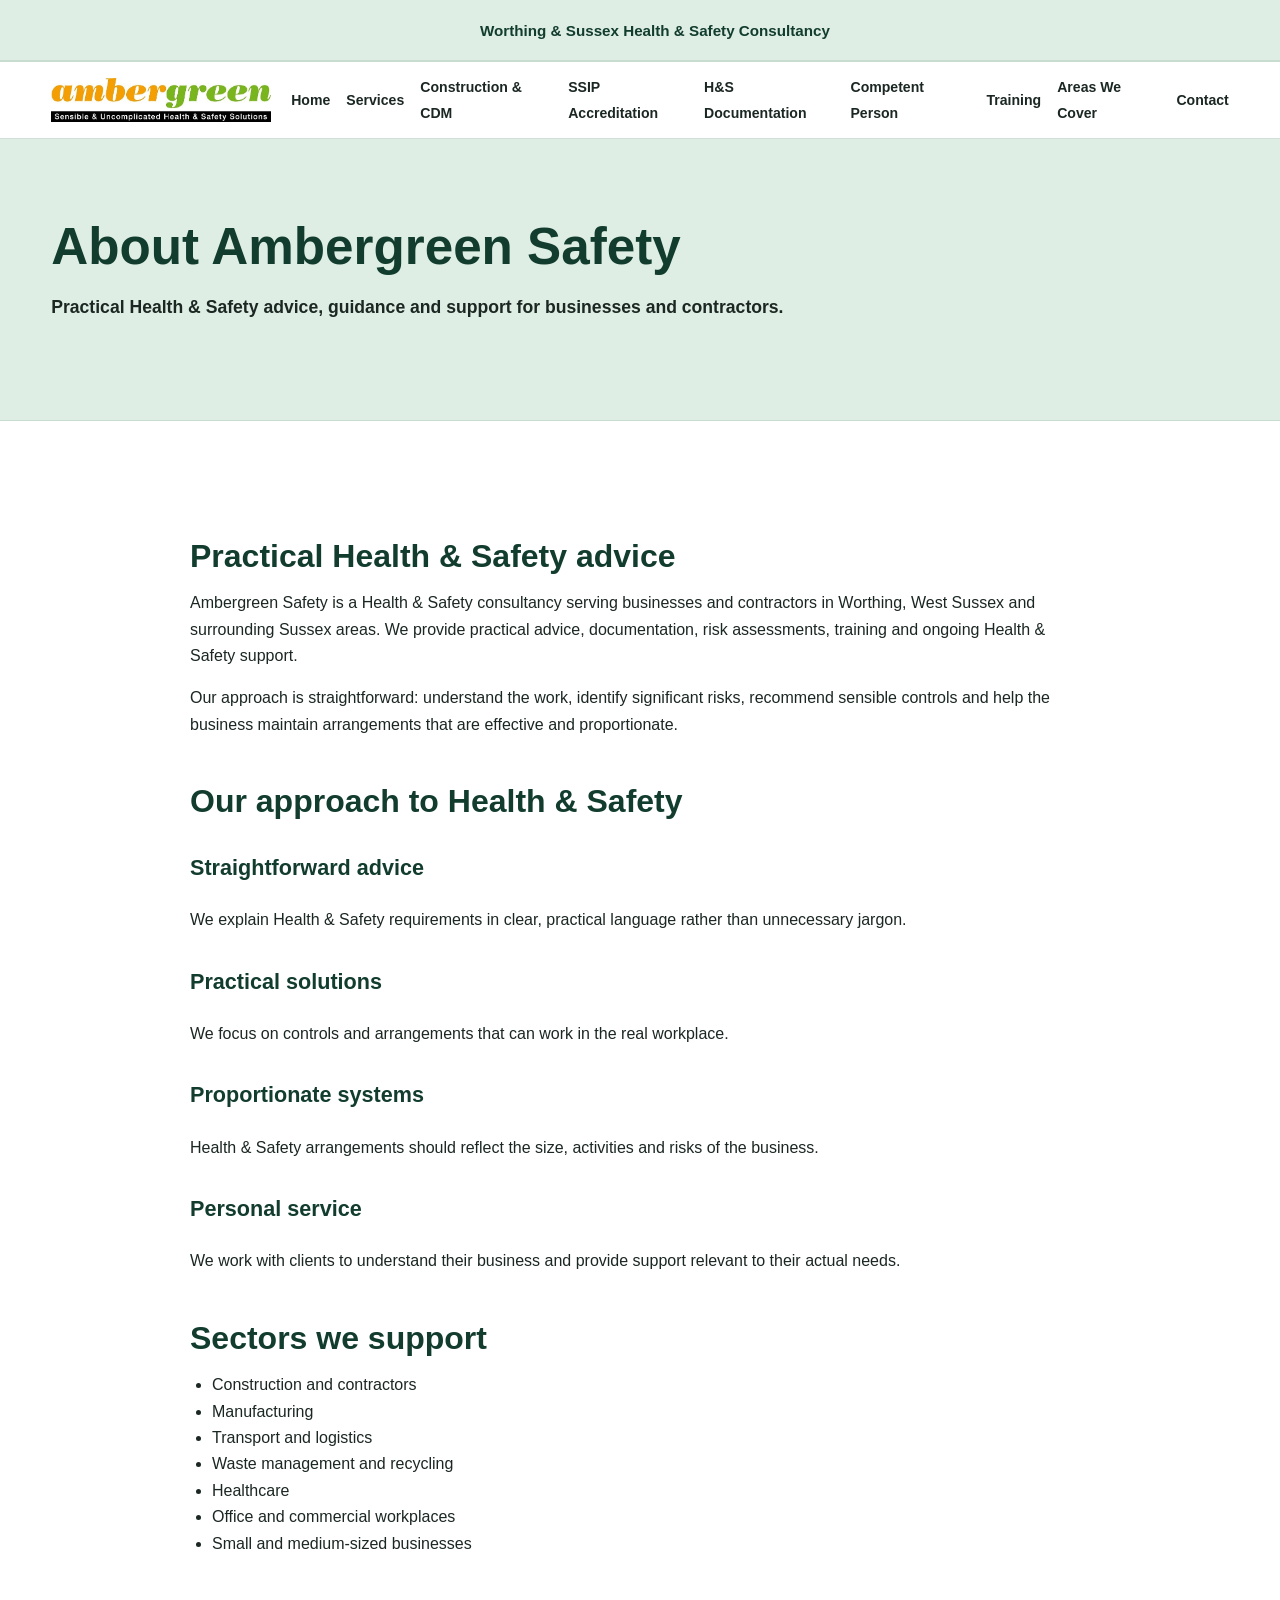
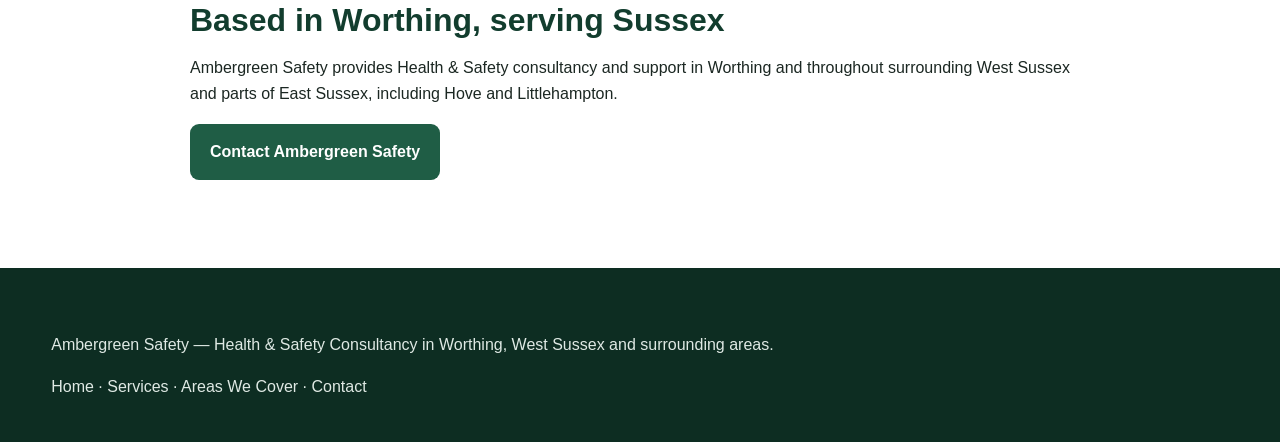
==== about.html @ 5bef5ce0 "Use the latest uploaded local Ambergreen logo on About page" ====
<!doctype html><html lang="en-GB"><head><meta charset="utf-8"><meta name="viewport" content="width=device-width,initial-scale=1"><title>About Ambergreen Safety | Health & Safety Consultant Worthing & Sussex</title><meta name="description" content="About Ambergreen Safety, a practical Health & Safety consultancy supporting businesses and contractors in Worthing, West Sussex, Hove, Littlehampton and surrounding Sussex areas."><link rel="canonical" href="https://ambergreensafety733.github.io/anbergreen-safety-website/about.html"><link rel="stylesheet" href="assets/style.css"></head><body><header><div class="container nav"><a class="logo" href="index.html"><img src="ambergreen_logo_v02.gif.jpg" alt="Ambergreen Safety" class="brand-logo"></a><nav><ul><li><a href="index.html">Home</a></li><li><a href="services.html">Services</a></li><li><a href="construction-cdm.html">Construction & CDM</a></li><li><a href="ssip-accreditation.html">SSIP Accreditation</a></li><li><a href="hs-documentation.html">H&S Documentation</a></li><li><a href="competent-person.html">Competent Person</a></li><li><a href="training.html">Training</a></li><li><a href="areas-we-cover.html">Areas We Cover</a></li><li><a href="contact.html">Contact</a></li></ul></nav></div></header><main><section class="page-hero"><div class="container"><h1>About Ambergreen Safety</h1><p>Practical Health & Safety advice, guidance and support for businesses and contractors.</p></div></section><section><div class="container content"><h2>Practical Health & Safety advice</h2><p>Ambergreen Safety is a Health & Safety consultancy serving businesses and contractors in Worthing, West Sussex and surrounding Sussex areas. We provide practical advice, documentation, risk assessments, training and ongoing Health & Safety support.</p><p>Our approach is straightforward: understand the work, identify significant risks, recommend sensible controls and help the business maintain arrangements that are effective and proportionate.</p><h2>Our approach to Health & Safety</h2><h3>Straightforward advice</h3><p>We explain Health & Safety requirements in clear, practical language rather than unnecessary jargon.</p><h3>Practical solutions</h3><p>We focus on controls and arrangements that can work in the real workplace.</p><h3>Proportionate systems</h3><p>Health & Safety arrangements should reflect the size, activities and risks of the business.</p><h3>Personal service</h3><p>We work with clients to understand their business and provide support relevant to their actual needs.</p><h2>Sectors we support</h2><ul><li>Construction and contractors</li><li>Manufacturing</li><li>Transport and logistics</li><li>Waste management and recycling</li><li>Healthcare</li><li>Office and commercial workplaces</li><li>Small and medium-sized businesses</li></ul><h2>Based in Worthing, serving Sussex</h2><p>Ambergreen Safety provides Health & Safety consultancy and support in Worthing and throughout surrounding West Sussex and parts of East Sussex, including Hove and Littlehampton.</p><p><a class="btn btn-green" href="contact.html">Contact Ambergreen Safety</a></p></div></section></main><footer><div class="container"><p>Ambergreen Safety — Health & Safety Consultancy in Worthing, West Sussex and surrounding areas.</p><p><a href="index.html">Home</a> · <a href="services.html">Services</a> · <a href="areas-we-cover.html">Areas We Cover</a> · <a href="contact.html">Contact</a></p></div></footer></body></html>
---- assets/style.css ----
:root{--green:#1f5d45;--green-dark:#123d2e;--green-light:#dfeee5;--amber:#d79a25;--ink:#1b2722;--muted:#5d6963;--white:#fff;--off:#f6f8f6;--border:#d2dfd7;--shadow:0 10px 30px rgba(18,61,46,.09);--radius:14px;--max:1180px}*{box-sizing:border-box}html{scroll-behavior:smooth}body{margin:0;font-family:Arial,Helvetica,sans-serif;color:var(--ink);line-height:1.65;background:#fff}a{color:var(--green);text-decoration:none}a:hover{text-decoration:underline}.container{width:min(var(--max),92%);margin:auto}header{position:sticky;top:0;z-index:100;background:#fff;border-bottom:1px solid var(--border)}header:before{content:"Worthing & Sussex Health & Safety Consultancy";display:flex;align-items:center;justify-content:center;width:100%;min-height:40px;background:var(--green-light);color:var(--green-dark);text-align:center;font-size:.95rem;font-weight:800;padding:10px 15px;border-bottom:2px solid #c8ddd0;line-height:1.25}.nav{min-height:76px;display:flex;align-items:center;justify-content:space-between;gap:20px}.logo{display:block;width:220px;height:60px;flex:0 0 220px}.brand-logo{display:block;width:220px;height:60px;object-fit:contain;object-position:left center}.logo span,.logo small{display:none}nav ul{display:flex;gap:16px;list-style:none;margin:0;padding:0;align-items:center}nav a{font-weight:700;font-size:.88rem;color:var(--ink)}.menu-btn{display:none;border:0;background:transparent;font-size:1.7rem}.hero{position:relative;background:linear-gradient(rgba(18,61,46,.80),rgba(31,93,69,.78)),url('https://images.pexels.com/photos/15200451/pexels-photo-15200451.jpeg?auto=compress&cs=tinysrgb&w=1800') center/cover no-repeat;color:#fff;padding:82px 0 72px;min-height:520px}.hero-grid{display:grid;grid-template-columns:1.35fr .65fr;gap:48px;align-items:center}.eyebrow{text-transform:uppercase;letter-spacing:.12em;font-size:.8rem;font-weight:800;color:#f1cf7a}.hero h1{font-size:clamp(2.2rem,5vw,4.25rem);line-height:1.05;margin:10px 0 20px}.hero p{font-size:1.15rem;max-width:720px;color:#fff}.pills{display:flex;flex-wrap:wrap;gap:9px;margin:24px 0}.pill{background:rgba(255,255,255,.13);border:1px solid rgba(255,255,255,.35);padding:7px 11px;border-radius:999px;font-size:.88rem}.btns{display:flex;flex-wrap:wrap;gap:12px;margin-top:25px}.btn{display:inline-block;padding:13px 18px;border-radius:9px;font-weight:800;border:2px solid transparent;text-align:center}.btn-primary{background:var(--amber);color:#172018}.btn-secondary{border-color:#fff;color:#fff}.btn-green{background:var(--green);color:#fff}.hero-card{background:#fff;color:var(--ink);padding:28px;border-radius:var(--radius);box-shadow:var(--shadow);border:3px solid rgba(255,255,255,.75)}.hero-card h2{margin-top:0;color:var(--green-dark)}.hero-card p,.hero-card strong{color:var(--ink)}section{padding:72px 0}section.alt{background:var(--off)}.section-head{max-width:760px;margin-bottom:34px}.section-head h2,.content h2{font-size:clamp(1.8rem,3vw,2.7rem);line-height:1.15;margin:0 0 12px;color:var(--green-dark)}.section-head p{color:var(--muted)}.grid{display:grid;grid-template-columns:repeat(3,1fr);gap:22px}.card{border:1px solid var(--border);border-radius:var(--radius);padding:25px;background:#fff}.card h3{margin-top:0;color:var(--green-dark)}.more{font-weight:800}.icon{width:42px;height:42px;border-radius:10px;background:var(--green-light);display:grid;place-items:center;color:var(--green);font-weight:900;margin-bottom:15px}.two-col,.contact-grid{display:grid;grid-template-columns:1fr 1fr;gap:42px;align-items:start}.callout,.contact-box{background:var(--green-light);border-left:5px solid var(--amber);padding:28px;border-radius:10px}.cta{background:var(--green-dark);color:#fff;text-align:center}.cta h2{color:#fff}.cta p{max-width:700px;margin:auto;color:#e9f0ec}.page-hero{position:relative;background-color:var(--green-light);background-image:linear-gradient(rgba(223,238,229,.82),rgba(223,238,229,.82)),url('https://images.pexels.com/photos/17797264/pexels-photo-17797264.jpeg?auto=compress&cs=tinysrgb&w=1800');background-position:center;background-size:cover;background-repeat:no-repeat;padding:80px 0;min-height:260px;border-bottom:1px solid #c8ddd0}.page-hero h1{font-size:clamp(2rem,4vw,3.5rem);line-height:1.1;color:var(--green-dark);margin:0 0 12px}.page-hero p{max-width:800px;color:var(--ink);font-size:1.1rem;font-weight:600}.content{max-width:900px}.content h2{margin-top:45px;font-size:2rem}.content h3{color:var(--green-dark);font-size:1.35rem;margin-top:30px}.content ul{padding-left:22px}.price-note{background:var(--off);padding:22px;border-radius:10px}form{display:grid;gap:14px}label{font-weight:700}input,textarea{width:100%;padding:13px;border:1px solid #cdd8d2;border-radius:8px;font:inherit}textarea{min-height:150px}footer{background:#0d2d22;color:#dfe9e4;padding:48px 0 25px}.footer-grid{display:grid;grid-template-columns:1.3fr 1fr 1fr;gap:30px}footer h3{color:#fff}footer a{color:#dfe9e4}.small{font-size:.88rem;color:#aebdb5;margin-top:28px;border-top:1px solid rgba(255,255,255,.15);padding-top:18px}@media(max-width:900px){nav ul{display:none}.menu-btn{display:block}.hero-grid,.two-col,.contact-grid{grid-template-columns:1fr}.grid{grid-template-columns:1fr 1fr}.logo,.brand-logo{width:190px;height:54px;flex-basis:190px}}@media(max-width:620px){.grid{grid-template-columns:1fr}section{padding:55px 0}.hero{padding:60px 0}.hero-card{padding:22px}.logo,.brand-logo{width:165px;height:50px;flex-basis:165px}header:before{font-size:.82rem;padding:9px 10px}}
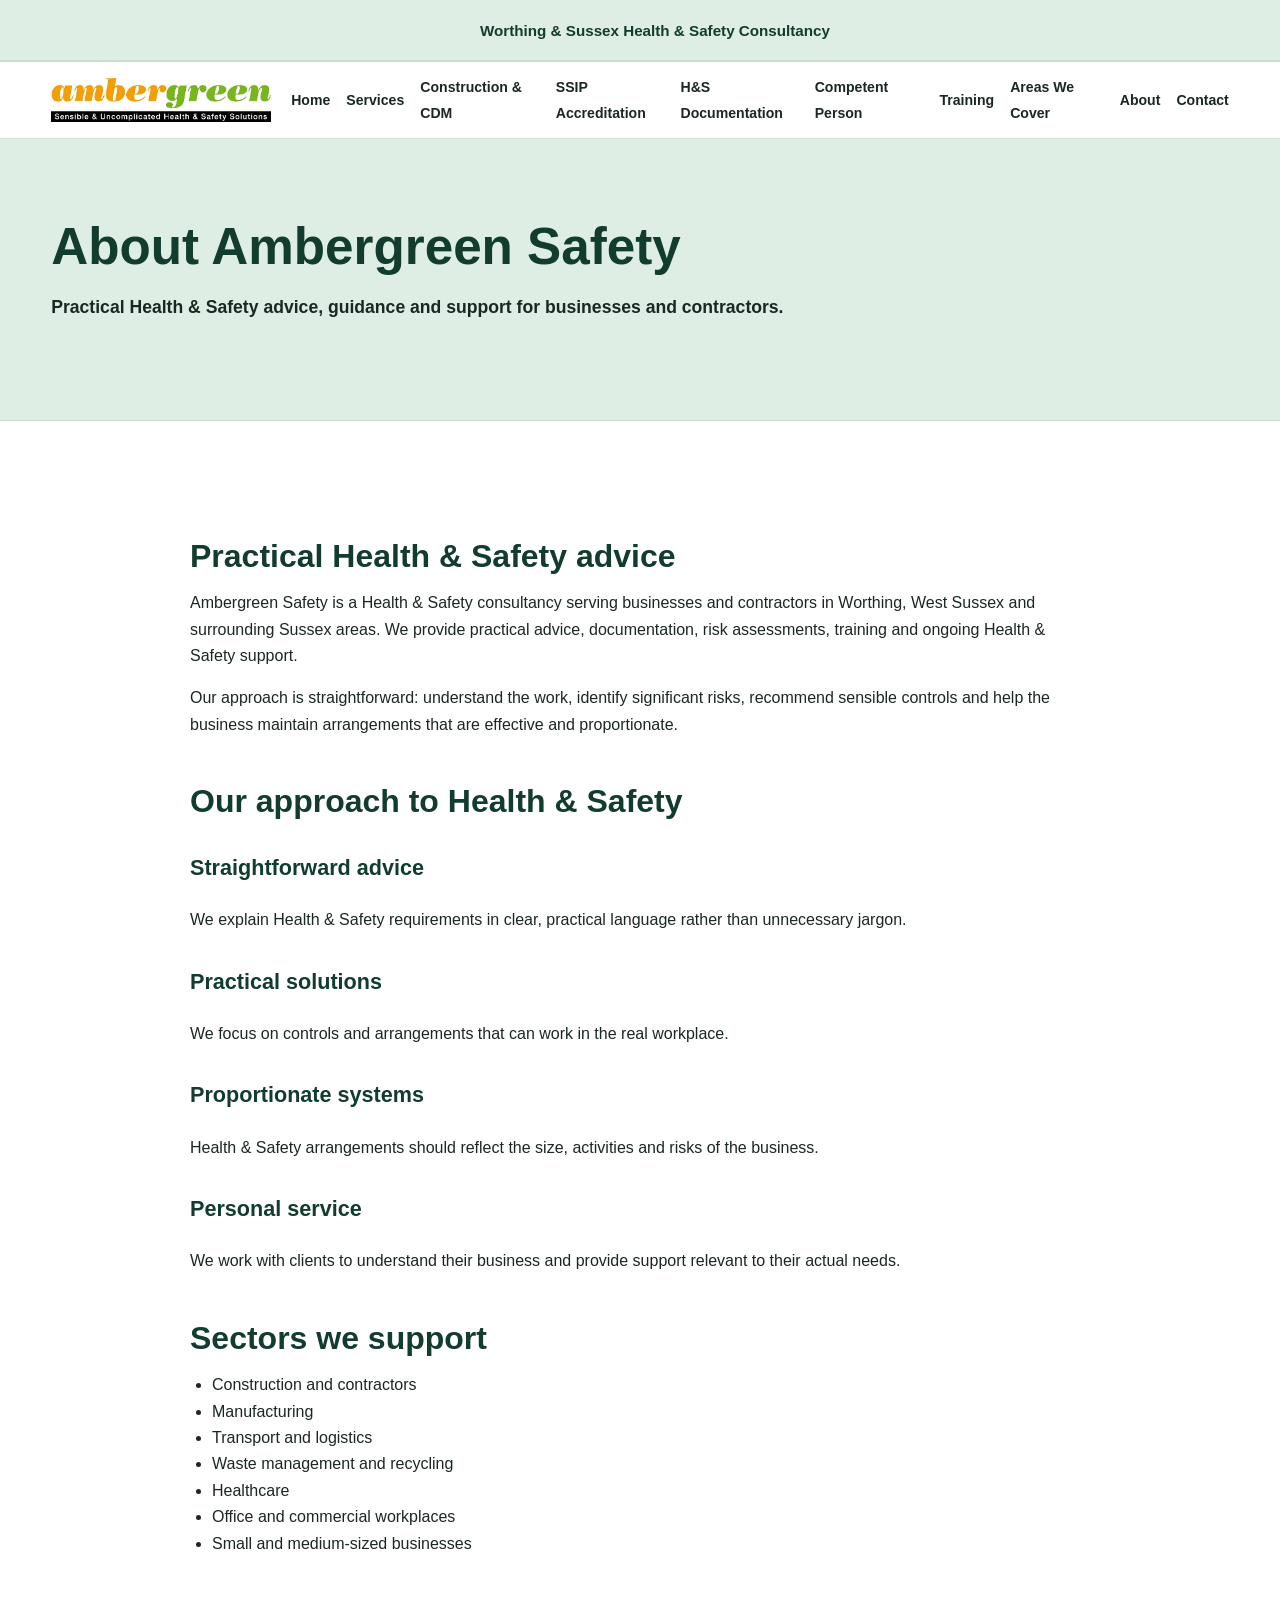
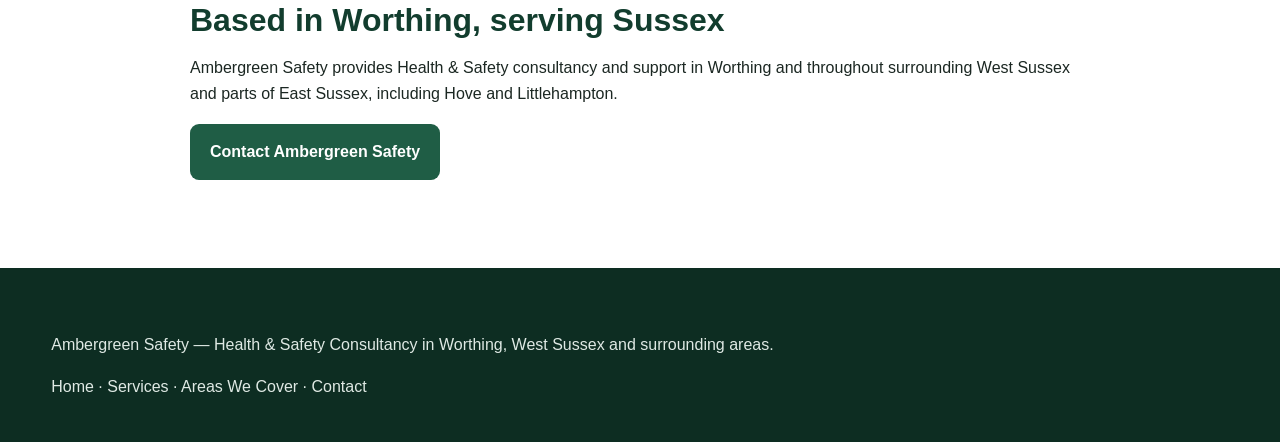
==== commit 402170d8: "Fix About page heading visibility and make title presentation consistent" ====
--- a/about.html
+++ b/about.html
@@ -1 +1 @@
-<!doctype html><html lang="en-GB"><head><meta charset="utf-8"><meta name="viewport" content="width=device-width,initial-scale=1"><title>About Ambergreen Safety | Health & Safety Consultant Worthing & Sussex</title><meta name="description" content="About Ambergreen Safety, a practical Health & Safety consultancy supporting businesses and contractors in Worthing, West Sussex, Hove, Littlehampton and surrounding Sussex areas."><link rel="canonical" href="https://ambergreensafety733.github.io/anbergreen-safety-website/about.html"><link rel="stylesheet" href="assets/style.css"></head><body><header><div class="container nav"><a class="logo" href="index.html"><img src="ambergreen_logo_v02.gif.jpg" alt="Ambergreen Safety" class="brand-logo"></a><nav><ul><li><a href="index.html">Home</a></li><li><a href="services.html">Services</a></li><li><a href="construction-cdm.html">Construction & CDM</a></li><li><a href="ssip-accreditation.html">SSIP Accreditation</a></li><li><a href="hs-documentation.html">H&S Documentation</a></li><li><a href="competent-person.html">Competent Person</a></li><li><a href="training.html">Training</a></li><li><a href="areas-we-cover.html">Areas We Cover</a></li><li><a href="contact.html">Contact</a></li></ul></nav></div></header><main><section class="page-hero"><div class="container"><h1>About Ambergreen Safety</h1><p>Practical Health & Safety advice, guidance and support for businesses and contractors.</p></div></section><section><div class="container content"><h2>Practical Health & Safety advice</h2><p>Ambergreen Safety is a Health & Safety consultancy serving businesses and contractors in Worthing, West Sussex and surrounding Sussex areas. We provide practical advice, documentation, risk assessments, training and ongoing Health & Safety support.</p><p>Our approach is straightforward: understand the work, identify significant risks, recommend sensible controls and help the business maintain arrangements that are effective and proportionate.</p><h2>Our approach to Health & Safety</h2><h3>Straightforward advice</h3><p>We explain Health & Safety requirements in clear, practical language rather than unnecessary jargon.</p><h3>Practical solutions</h3><p>We focus on controls and arrangements that can work in the real workplace.</p><h3>Proportionate systems</h3><p>Health & Safety arrangements should reflect the size, activities and risks of the business.</p><h3>Personal service</h3><p>We work with clients to understand their business and provide support relevant to their actual needs.</p><h2>Sectors we support</h2><ul><li>Construction and contractors</li><li>Manufacturing</li><li>Transport and logistics</li><li>Waste management and recycling</li><li>Healthcare</li><li>Office and commercial workplaces</li><li>Small and medium-sized businesses</li></ul><h2>Based in Worthing, serving Sussex</h2><p>Ambergreen Safety provides Health & Safety consultancy and support in Worthing and throughout surrounding West Sussex and parts of East Sussex, including Hove and Littlehampton.</p><p><a class="btn btn-green" href="contact.html">Contact Ambergreen Safety</a></p></div></section></main><footer><div class="container"><p>Ambergreen Safety — Health & Safety Consultancy in Worthing, West Sussex and surrounding areas.</p><p><a href="index.html">Home</a> · <a href="services.html">Services</a> · <a href="areas-we-cover.html">Areas We Cover</a> · <a href="contact.html">Contact</a></p></div></footer></body></html>+<!doctype html><html lang="en-GB"><head><meta charset="utf-8"><meta name="viewport" content="width=device-width,initial-scale=1"><title>About Ambergreen Safety | Health & Safety Consultant Worthing & Sussex</title><meta name="description" content="About Ambergreen Safety, a practical Health & Safety consultancy supporting businesses and contractors in Worthing, West Sussex, Hove, Littlehampton and surrounding Sussex areas."><link rel="canonical" href="https://ambergreensafety733.github.io/anbergreen-safety-website/about.html"><link rel="stylesheet" href="assets/style.css"></head><body><header><div class="container nav"><a class="logo" href="index.html"><img src="./ambergreen_logo_v02.gif.jpg?v=2" alt="Ambergreen Safety" class="brand-logo"></a><nav><ul><li><a href="index.html">Home</a></li><li><a href="services.html">Services</a></li><li><a href="construction-cdm.html">Construction & CDM</a></li><li><a href="ssip-accreditation.html">SSIP Accreditation</a></li><li><a href="hs-documentation.html">H&S Documentation</a></li><li><a href="competent-person.html">Competent Person</a></li><li><a href="training.html">Training</a></li><li><a href="areas-we-cover.html">Areas We Cover</a></li><li><a href="about.html">About</a></li><li><a href="contact.html">Contact</a></li></ul></nav></div></header><main><section class="page-hero about-hero"><div class="container"><div class="page-title-box"><h1>About Ambergreen Safety</h1><p>Practical Health & Safety advice, guidance and support for businesses and contractors.</p></div></div></section><section><div class="container content"><h2>Practical Health & Safety advice</h2><p>Ambergreen Safety is a Health & Safety consultancy serving businesses and contractors in Worthing, West Sussex and surrounding Sussex areas. We provide practical advice, documentation, risk assessments, training and ongoing Health & Safety support.</p><p>Our approach is straightforward: understand the work, identify significant risks, recommend sensible controls and help the business maintain arrangements that are effective and proportionate.</p><h2>Our approach to Health & Safety</h2><h3>Straightforward advice</h3><p>We explain Health & Safety requirements in clear, practical language rather than unnecessary jargon.</p><h3>Practical solutions</h3><p>We focus on controls and arrangements that can work in the real workplace.</p><h3>Proportionate systems</h3><p>Health & Safety arrangements should reflect the size, activities and risks of the business.</p><h3>Personal service</h3><p>We work with clients to understand their business and provide support relevant to their actual needs.</p><h2>Sectors we support</h2><ul><li>Construction and contractors</li><li>Manufacturing</li><li>Transport and logistics</li><li>Waste management and recycling</li><li>Healthcare</li><li>Office and commercial workplaces</li><li>Small and medium-sized businesses</li></ul><h2>Based in Worthing, serving Sussex</h2><p>Ambergreen Safety provides Health & Safety consultancy and support in Worthing and throughout surrounding West Sussex and parts of East Sussex, including Hove and Littlehampton.</p><p><a class="btn btn-green" href="contact.html">Contact Ambergreen Safety</a></p></div></section></main><footer><div class="container"><p>Ambergreen Safety — Health & Safety Consultancy in Worthing, West Sussex and surrounding areas.</p><p><a href="index.html">Home</a> · <a href="services.html">Services</a> · <a href="areas-we-cover.html">Areas We Cover</a> · <a href="contact.html">Contact</a></p></div></footer></body></html>
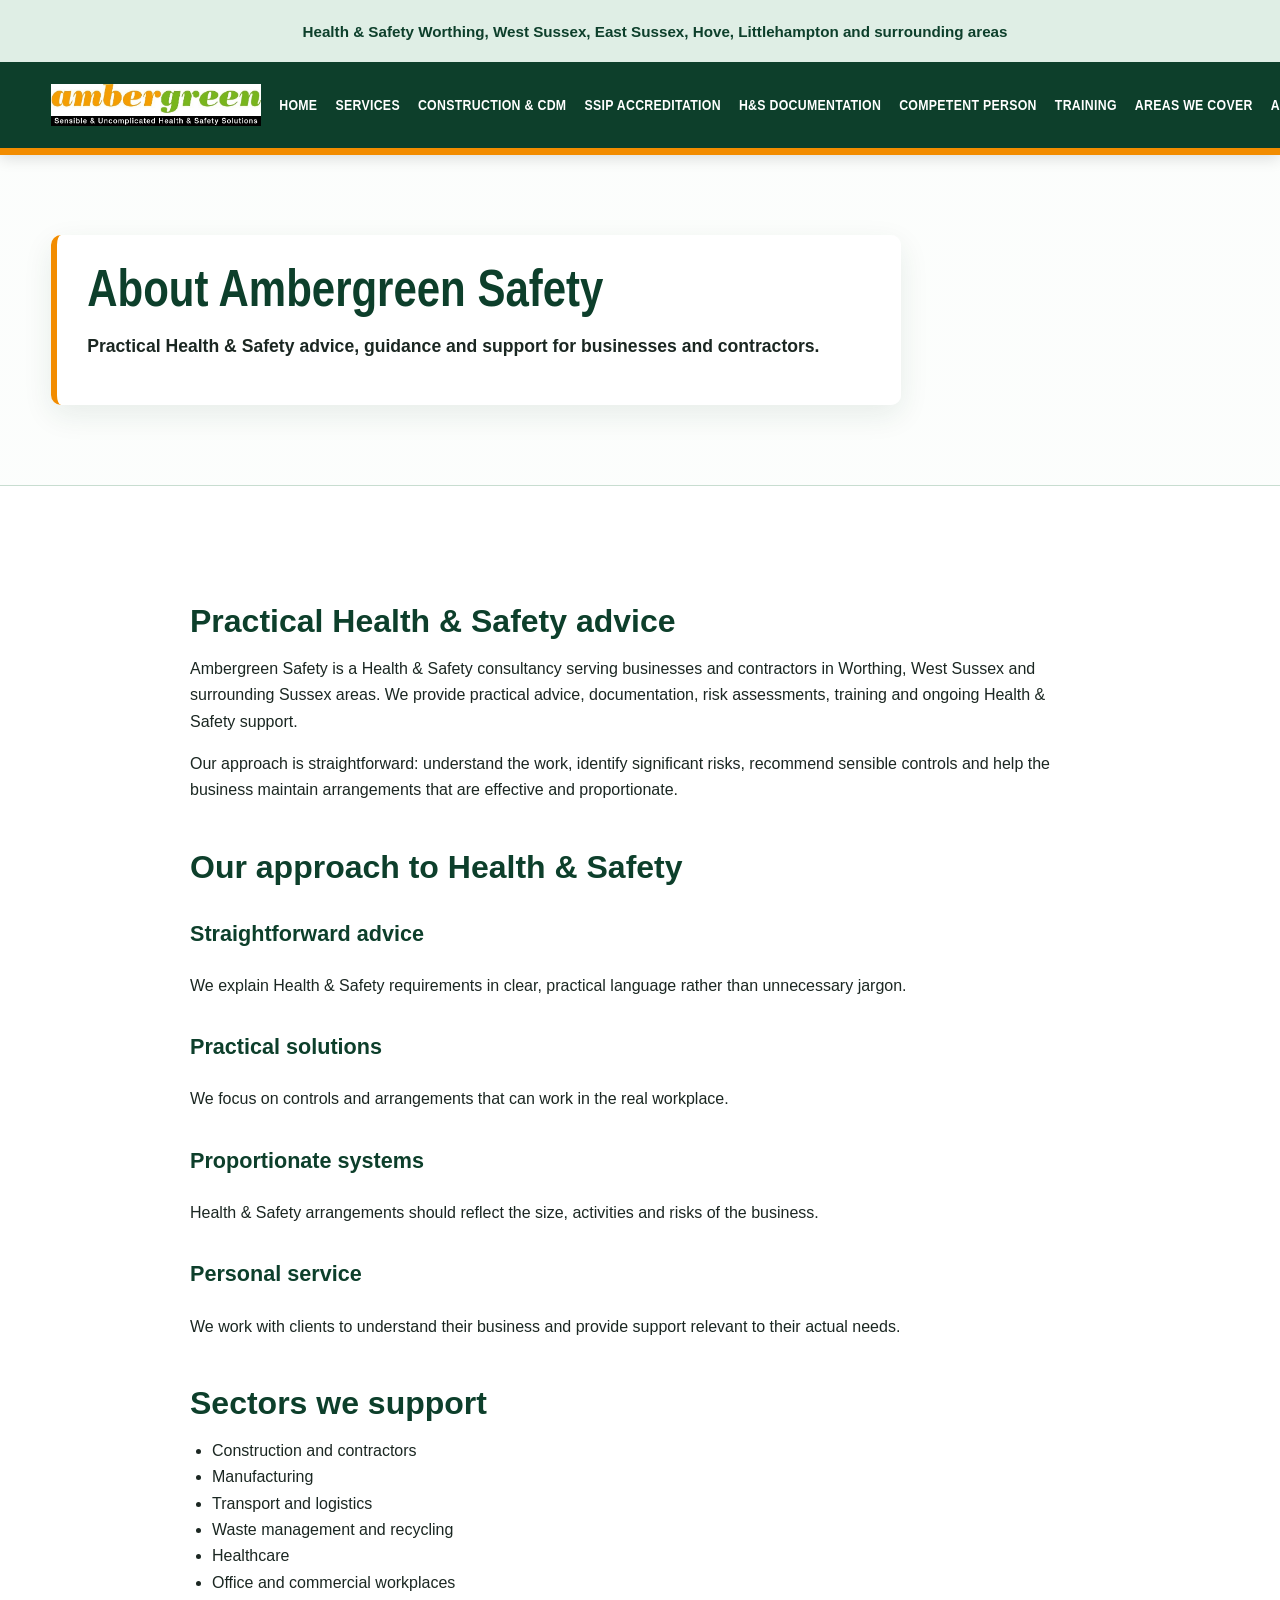
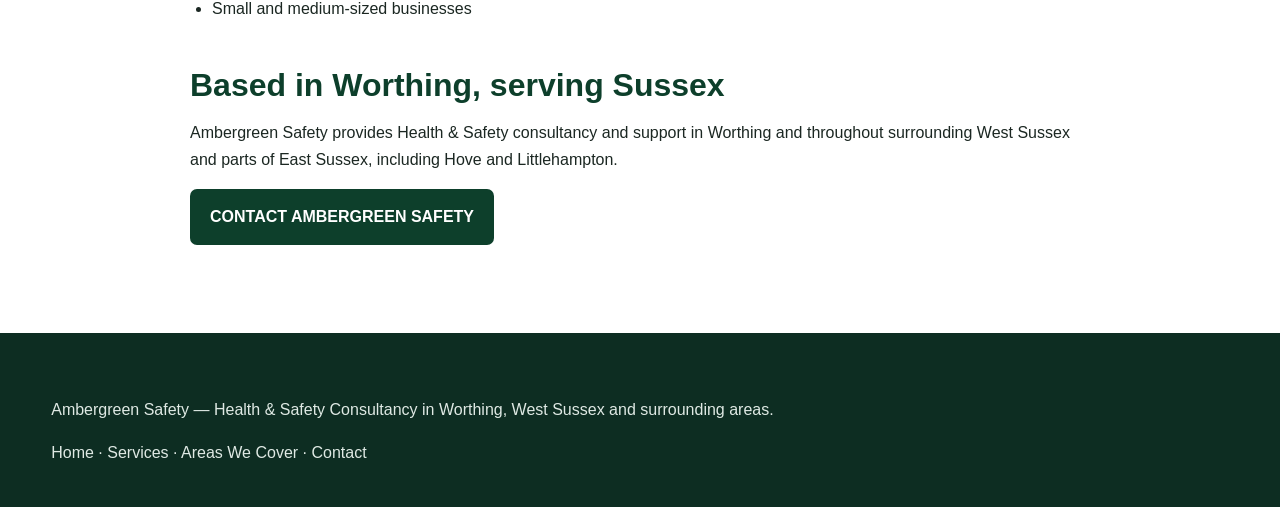
==== commit 3af29f6a: "Add working mobile menu button to About page" ====
--- a/about.html
+++ b/about.html
@@ -1 +1 @@
-<!doctype html><html lang="en-GB"><head><meta charset="utf-8"><meta name="viewport" content="width=device-width,initial-scale=1"><title>About Ambergreen Safety | Health & Safety Consultant Worthing & Sussex</title><meta name="description" content="About Ambergreen Safety, a practical Health & Safety consultancy supporting businesses and contractors in Worthing, West Sussex, Hove, Littlehampton and surrounding Sussex areas."><link rel="canonical" href="https://ambergreensafety733.github.io/anbergreen-safety-website/about.html"><link rel="stylesheet" href="assets/style.css"></head><body><header><div class="container nav"><a class="logo" href="index.html"><img src="./ambergreen_logo_v02.gif.jpg?v=2" alt="Ambergreen Safety" class="brand-logo"></a><nav><ul><li><a href="index.html">Home</a></li><li><a href="services.html">Services</a></li><li><a href="construction-cdm.html">Construction & CDM</a></li><li><a href="ssip-accreditation.html">SSIP Accreditation</a></li><li><a href="hs-documentation.html">H&S Documentation</a></li><li><a href="competent-person.html">Competent Person</a></li><li><a href="training.html">Training</a></li><li><a href="areas-we-cover.html">Areas We Cover</a></li><li><a href="about.html">About</a></li><li><a href="contact.html">Contact</a></li></ul></nav></div></header><main><section class="page-hero about-hero"><div class="container"><div class="page-title-box"><h1>About Ambergreen Safety</h1><p>Practical Health & Safety advice, guidance and support for businesses and contractors.</p></div></div></section><section><div class="container content"><h2>Practical Health & Safety advice</h2><p>Ambergreen Safety is a Health & Safety consultancy serving businesses and contractors in Worthing, West Sussex and surrounding Sussex areas. We provide practical advice, documentation, risk assessments, training and ongoing Health & Safety support.</p><p>Our approach is straightforward: understand the work, identify significant risks, recommend sensible controls and help the business maintain arrangements that are effective and proportionate.</p><h2>Our approach to Health & Safety</h2><h3>Straightforward advice</h3><p>We explain Health & Safety requirements in clear, practical language rather than unnecessary jargon.</p><h3>Practical solutions</h3><p>We focus on controls and arrangements that can work in the real workplace.</p><h3>Proportionate systems</h3><p>Health & Safety arrangements should reflect the size, activities and risks of the business.</p><h3>Personal service</h3><p>We work with clients to understand their business and provide support relevant to their actual needs.</p><h2>Sectors we support</h2><ul><li>Construction and contractors</li><li>Manufacturing</li><li>Transport and logistics</li><li>Waste management and recycling</li><li>Healthcare</li><li>Office and commercial workplaces</li><li>Small and medium-sized businesses</li></ul><h2>Based in Worthing, serving Sussex</h2><p>Ambergreen Safety provides Health & Safety consultancy and support in Worthing and throughout surrounding West Sussex and parts of East Sussex, including Hove and Littlehampton.</p><p><a class="btn btn-green" href="contact.html">Contact Ambergreen Safety</a></p></div></section></main><footer><div class="container"><p>Ambergreen Safety — Health & Safety Consultancy in Worthing, West Sussex and surrounding areas.</p><p><a href="index.html">Home</a> · <a href="services.html">Services</a> · <a href="areas-we-cover.html">Areas We Cover</a> · <a href="contact.html">Contact</a></p></div></footer></body></html>+<!doctype html><html lang="en-GB"><head><meta charset="utf-8"><meta name="viewport" content="width=device-width,initial-scale=1"><title>About Ambergreen Safety | Health & Safety Consultant Worthing & Sussex</title><meta name="description" content="About Ambergreen Safety, a practical Health & Safety consultancy supporting businesses and contractors in Worthing, West Sussex, Hove, Littlehampton and surrounding Sussex areas."><link rel="canonical" href="https://ambergreensafety733.github.io/anbergreen-safety-website/about.html"><link rel="stylesheet" href="assets/style.css"></head><body><header><div class="container nav"><a class="logo" href="index.html"><img src="./ambergreen_logo_v02.gif.jpg?v=2" alt="Ambergreen Safety" class="brand-logo"></a><nav><ul><li><a href="index.html">Home</a></li><li><a href="services.html">Services</a></li><li><a href="construction-cdm.html">Construction & CDM</a></li><li><a href="ssip-accreditation.html">SSIP Accreditation</a></li><li><a href="hs-documentation.html">H&S Documentation</a></li><li><a href="competent-person.html">Competent Person</a></li><li><a href="training.html">Training</a></li><li><a href="areas-we-cover.html">Areas We Cover</a></li><li><a href="about.html">About</a></li><li><a href="contact.html">Contact</a></li></ul></nav><button class="menu-btn" aria-label="Open menu">☰</button></div></header><main><section class="page-hero about-hero"><div class="container"><div class="page-title-box"><h1>About Ambergreen Safety</h1><p>Practical Health & Safety advice, guidance and support for businesses and contractors.</p></div></div></section><section><div class="container content"><h2>Practical Health & Safety advice</h2><p>Ambergreen Safety is a Health & Safety consultancy serving businesses and contractors in Worthing, West Sussex and surrounding Sussex areas. We provide practical advice, documentation, risk assessments, training and ongoing Health & Safety support.</p><p>Our approach is straightforward: understand the work, identify significant risks, recommend sensible controls and help the business maintain arrangements that are effective and proportionate.</p><h2>Our approach to Health & Safety</h2><h3>Straightforward advice</h3><p>We explain Health & Safety requirements in clear, practical language rather than unnecessary jargon.</p><h3>Practical solutions</h3><p>We focus on controls and arrangements that can work in the real workplace.</p><h3>Proportionate systems</h3><p>Health & Safety arrangements should reflect the size, activities and risks of the business.</p><h3>Personal service</h3><p>We work with clients to understand their business and provide support relevant to their actual needs.</p><h2>Sectors we support</h2><ul><li>Construction and contractors</li><li>Manufacturing</li><li>Transport and logistics</li><li>Waste management and recycling</li><li>Healthcare</li><li>Office and commercial workplaces</li><li>Small and medium-sized businesses</li></ul><h2>Based in Worthing, serving Sussex</h2><p>Ambergreen Safety provides Health & Safety consultancy and support in Worthing and throughout surrounding West Sussex and parts of East Sussex, including Hove and Littlehampton.</p><p><a class="btn btn-green" href="contact.html">Contact Ambergreen Safety</a></p></div></section></main><footer><div class="container"><p>Ambergreen Safety — Health & Safety Consultancy in Worthing, West Sussex and surrounding areas.</p><p><a href="index.html">Home</a> · <a href="services.html">Services</a> · <a href="areas-we-cover.html">Areas We Cover</a> · <a href="contact.html">Contact</a></p></div></footer><script src="assets/site.js"></script></body></html>
--- a/assets/style.css
+++ b/assets/style.css
@@ -1 +1 @@
-:root{--green:#1f5d45;--green-dark:#123d2e;--green-light:#dfeee5;--amber:#d79a25;--ink:#1b2722;--muted:#5d6963;--white:#fff;--off:#f6f8f6;--border:#d2dfd7;--shadow:0 10px 30px rgba(18,61,46,.09);--radius:14px;--max:1180px}*{box-sizing:border-box}html{scroll-behavior:smooth}body{margin:0;font-family:Arial,Helvetica,sans-serif;color:var(--ink);line-height:1.65;background:#fff}a{color:var(--green);text-decoration:none}a:hover{text-decoration:underline}.container{width:min(var(--max),92%);margin:auto}header{position:sticky;top:0;z-index:100;background:#fff;border-bottom:1px solid var(--border)}header:before{content:"Worthing & Sussex Health & Safety Consultancy";display:flex;align-items:center;justify-content:center;width:100%;min-height:40px;background:var(--green-light);color:var(--green-dark);text-align:center;font-size:.95rem;font-weight:800;padding:10px 15px;border-bottom:2px solid #c8ddd0;line-height:1.25}.nav{min-height:76px;display:flex;align-items:center;justify-content:space-between;gap:20px}.logo{display:block;width:220px;height:60px;flex:0 0 220px}.brand-logo{display:block;width:220px;height:60px;object-fit:contain;object-position:left center}.logo span,.logo small{display:none}nav ul{display:flex;gap:16px;list-style:none;margin:0;padding:0;align-items:center}nav a{font-weight:700;font-size:.88rem;color:var(--ink)}.menu-btn{display:none;border:0;background:transparent;font-size:1.7rem}.hero{position:relative;background:linear-gradient(rgba(18,61,46,.80),rgba(31,93,69,.78)),url('https://images.pexels.com/photos/15200451/pexels-photo-15200451.jpeg?auto=compress&cs=tinysrgb&w=1800') center/cover no-repeat;color:#fff;padding:82px 0 72px;min-height:520px}.hero-grid{display:grid;grid-template-columns:1.35fr .65fr;gap:48px;align-items:center}.eyebrow{text-transform:uppercase;letter-spacing:.12em;font-size:.8rem;font-weight:800;color:#f1cf7a}.hero h1{font-size:clamp(2.2rem,5vw,4.25rem);line-height:1.05;margin:10px 0 20px}.hero p{font-size:1.15rem;max-width:720px;color:#fff}.pills{display:flex;flex-wrap:wrap;gap:9px;margin:24px 0}.pill{background:rgba(255,255,255,.13);border:1px solid rgba(255,255,255,.35);padding:7px 11px;border-radius:999px;font-size:.88rem}.btns{display:flex;flex-wrap:wrap;gap:12px;margin-top:25px}.btn{display:inline-block;padding:13px 18px;border-radius:9px;font-weight:800;border:2px solid transparent;text-align:center}.btn-primary{background:var(--amber);color:#172018}.btn-secondary{border-color:#fff;color:#fff}.btn-green{background:var(--green);color:#fff}.hero-card{background:#fff;color:var(--ink);padding:28px;border-radius:var(--radius);box-shadow:var(--shadow);border:3px solid rgba(255,255,255,.75)}.hero-card h2{margin-top:0;color:var(--green-dark)}.hero-card p,.hero-card strong{color:var(--ink)}section{padding:72px 0}section.alt{background:var(--off)}.section-head{max-width:760px;margin-bottom:34px}.section-head h2,.content h2{font-size:clamp(1.8rem,3vw,2.7rem);line-height:1.15;margin:0 0 12px;color:var(--green-dark)}.section-head p{color:var(--muted)}.grid{display:grid;grid-template-columns:repeat(3,1fr);gap:22px}.card{border:1px solid var(--border);border-radius:var(--radius);padding:25px;background:#fff}.card h3{margin-top:0;color:var(--green-dark)}.more{font-weight:800}.icon{width:42px;height:42px;border-radius:10px;background:var(--green-light);display:grid;place-items:center;color:var(--green);font-weight:900;margin-bottom:15px}.two-col,.contact-grid{display:grid;grid-template-columns:1fr 1fr;gap:42px;align-items:start}.callout,.contact-box{background:var(--green-light);border-left:5px solid var(--amber);padding:28px;border-radius:10px}.cta{background:var(--green-dark);color:#fff;text-align:center}.cta h2{color:#fff}.cta p{max-width:700px;margin:auto;color:#e9f0ec}.page-hero{position:relative;background-color:var(--green-light);background-image:linear-gradient(rgba(223,238,229,.82),rgba(223,238,229,.82)),url('https://images.pexels.com/photos/17797264/pexels-photo-17797264.jpeg?auto=compress&cs=tinysrgb&w=1800');background-position:center;background-size:cover;background-repeat:no-repeat;padding:80px 0;min-height:260px;border-bottom:1px solid #c8ddd0}.page-hero h1{font-size:clamp(2rem,4vw,3.5rem);line-height:1.1;color:var(--green-dark);margin:0 0 12px}.page-hero p{max-width:800px;color:var(--ink);font-size:1.1rem;font-weight:600}.content{max-width:900px}.content h2{margin-top:45px;font-size:2rem}.content h3{color:var(--green-dark);font-size:1.35rem;margin-top:30px}.content ul{padding-left:22px}.price-note{background:var(--off);padding:22px;border-radius:10px}form{display:grid;gap:14px}label{font-weight:700}input,textarea{width:100%;padding:13px;border:1px solid #cdd8d2;border-radius:8px;font:inherit}textarea{min-height:150px}footer{background:#0d2d22;color:#dfe9e4;padding:48px 0 25px}.footer-grid{display:grid;grid-template-columns:1.3fr 1fr 1fr;gap:30px}footer h3{color:#fff}footer a{color:#dfe9e4}.small{font-size:.88rem;color:#aebdb5;margin-top:28px;border-top:1px solid rgba(255,255,255,.15);padding-top:18px}@media(max-width:900px){nav ul{display:none}.menu-btn{display:block}.hero-grid,.two-col,.contact-grid{grid-template-columns:1fr}.grid{grid-template-columns:1fr 1fr}.logo,.brand-logo{width:190px;height:54px;flex-basis:190px}}@media(max-width:620px){.grid{grid-template-columns:1fr}section{padding:55px 0}.hero{padding:60px 0}.hero-card{padding:22px}.logo,.brand-logo{width:165px;height:50px;flex-basis:165px}header:before{font-size:.82rem;padding:9px 10px}}+:root{--green:#1f5d45;--green-dark:#0d3f2b;--green-light:#dfeee5;--amber:#f28c00;--ink:#1b2722;--muted:#5d6963;--white:#fff;--off:#f6f8f6;--border:#d2dfd7;--shadow:0 10px 30px rgba(18,61,46,.09);--radius:14px;--max:1180px}*{box-sizing:border-box}html{scroll-behavior:smooth}body{margin:0;font-family:Arial,Helvetica,sans-serif;color:var(--ink);line-height:1.65;background:#fff}a{color:var(--green);text-decoration:none}a:hover{text-decoration:underline}.container{width:min(var(--max),92%);margin:auto}header{position:sticky;top:0;z-index:100;background:var(--green-dark);border-bottom:7px solid var(--amber);box-shadow:0 4px 14px rgba(0,0,0,.12)}header:before{content:"Health & Safety Worthing, West Sussex, East Sussex, Hove, Littlehampton and surrounding areas";display:flex;align-items:center;justify-content:center;width:100%;min-height:42px;background:var(--green-light);color:var(--green-dark);text-align:center;font-size:.95rem;font-weight:800;padding:10px 15px;line-height:1.25;order:2}.nav{min-height:86px;display:flex;align-items:center;justify-content:space-between;gap:18px;background:var(--green-dark);position:relative}.logo{display:block;width:210px;height:66px;flex:0 0 210px}.brand-logo{display:block;width:210px;height:66px;object-fit:contain;object-position:left center}.logo span,.logo small{display:none}nav{flex:1;display:flex;justify-content:center}nav ul{display:flex;justify-content:center;gap:18px;list-style:none;margin:0;padding:0;align-items:center;flex-wrap:nowrap}nav a{font-family:"Arial Narrow","Liberation Sans Narrow",Impact,sans-serif;font-stretch:condensed;text-transform:uppercase;letter-spacing:.02em;font-weight:800;font-size:.94rem;line-height:1;color:#fff;white-space:nowrap}nav a:hover{color:#ffd29b;text-decoration:none}.menu-btn{display:none;border:0;background:transparent;color:#fff;font-size:2rem;line-height:1;cursor:pointer;padding:10px;min-width:48px;min-height:48px}.hero{position:relative;background:linear-gradient(rgba(255,255,255,.72),rgba(255,255,255,.72)),url('https://images.pexels.com/photos/15200451/pexels-photo-15200451.jpeg?auto=compress&cs=tinysrgb&w=1800') center/cover no-repeat;color:var(--green-dark);padding:76px 0 72px;min-height:520px}.hero-grid{display:grid;grid-template-columns:1.35fr .65fr;gap:48px;align-items:center}.eyebrow{text-transform:uppercase;letter-spacing:.1em;font-size:.85rem;font-weight:800;color:var(--green-dark)}.hero h1{font-family:"Arial Narrow","Liberation Sans Narrow",Impact,sans-serif;font-size:clamp(2.5rem,5vw,4.8rem);font-stretch:condensed;line-height:.98;margin:10px 0 20px;color:var(--green-dark);text-shadow:0 1px 0 rgba(255,255,255,.8)}.hero p{font-size:1.15rem;max-width:720px;color:#13281f;font-weight:600}.pills{display:flex;flex-wrap:wrap;gap:9px;margin:24px 0}.pill{background:rgba(13,63,43,.9);border:1px solid rgba(255,255,255,.25);color:#fff;padding:7px 11px;border-radius:999px;font-size:.88rem}.btns{display:flex;flex-wrap:wrap;gap:12px;margin-top:25px}.btn{display:inline-block;padding:13px 18px;border-radius:7px;font-weight:800;border:2px solid transparent;text-align:center;text-transform:uppercase}.btn-primary{background:var(--green-dark);color:#fff}.btn-secondary{background:var(--amber);border-color:var(--amber);color:#fff}.btn-green{background:var(--green-dark);color:#fff}.hero-card{background:rgba(255,255,255,.96);color:var(--ink);padding:28px;border-radius:var(--radius);box-shadow:var(--shadow);border-left:6px solid var(--amber)}.hero-card h2{margin-top:0;color:var(--green-dark)}.hero-card p,.hero-card strong{color:var(--ink)}section{padding:72px 0}section.alt{background:var(--off)}.section-head{max-width:760px;margin-bottom:34px}.section-head h2,.content h2{font-size:clamp(1.8rem,3vw,2.7rem);line-height:1.15;margin:0 0 12px;color:var(--green-dark)}.section-head p{color:var(--muted)}.grid{display:grid;grid-template-columns:repeat(3,1fr);gap:22px}.card{border:1px solid var(--border);border-radius:var(--radius);padding:25px;background:#fff}.card h3{margin-top:0;color:var(--green-dark)}.more{font-weight:800}.icon{width:42px;height:42px;border-radius:10px;background:var(--green-light);display:grid;place-items:center;color:var(--green);font-weight:900;margin-bottom:15px}.two-col,.contact-grid{display:grid;grid-template-columns:1fr 1fr;gap:42px;align-items:start}.callout,.contact-box{background:var(--green-light);border-left:5px solid var(--amber);padding:28px;border-radius:10px}.cta{background:var(--green-dark);color:#fff;text-align:center}.cta h2{color:#fff}.cta p{max-width:700px;margin:auto;color:#e9f0ec}.page-hero{position:relative;background-color:#f4faf6;background-image:linear-gradient(rgba(255,255,255,.70),rgba(255,255,255,.70)),url('https://images.pexels.com/photos/17797264/pexels-photo-17797264.jpeg?auto=compress&cs=tinysrgb&w=1800');background-position:center;background-size:cover;background-repeat:no-repeat;padding:80px 0;min-height:260px;border-bottom:1px solid #c8ddd0}.page-hero h1{font-family:"Arial Narrow","Liberation Sans Narrow",Impact,sans-serif;font-size:clamp(2.1rem,4vw,3.7rem);font-stretch:condensed;line-height:1.05;color:var(--green-dark);margin:0 0 12px;text-shadow:0 1px 0 rgba(255,255,255,.85)}.page-hero p{max-width:800px;color:var(--ink);font-size:1.1rem;font-weight:600}.page-title-box{display:block;max-width:850px;background:rgba(255,255,255,.94);border-left:6px solid var(--amber);padding:26px 30px;border-radius:10px;box-shadow:var(--shadow)}.page-title-box h1{display:block!important;visibility:visible!important;opacity:1!important}.content{max-width:900px}.content h2{margin-top:45px;font-size:2rem}.content h3{color:var(--green-dark);font-size:1.35rem;margin-top:30px}.content ul{padding-left:22px}.price-note{background:var(--off);padding:22px;border-radius:10px}form{display:grid;gap:14px}label{font-weight:700}input,textarea{width:100%;padding:13px;border:1px solid #cdd8d2;border-radius:8px;font:inherit}textarea{min-height:150px}footer{background:#0d2d22;color:#dfe9e4;padding:48px 0 25px}.footer-grid{display:grid;grid-template-columns:1.3fr 1fr 1fr;gap:30px}footer h3{color:#fff}footer a{color:#dfe9e4}.small{font-size:.88rem;color:#aebdb5;margin-top:28px;border-top:1px solid rgba(255,255,255,.15);padding-top:18px}@media(max-width:1120px){.nav{gap:12px}.logo,.brand-logo{width:185px;height:60px;flex-basis:185px}nav ul{gap:11px}nav a{font-size:.8rem}}@media(max-width:900px){header:before{font-size:.86rem}.nav{min-height:76px;flex-wrap:wrap}.logo,.brand-logo{width:190px;height:54px;flex-basis:190px}.nav>nav{order:3;flex:0 0 100%;width:100%;display:block}.nav>nav ul{display:none;width:100%;padding:8px 0 16px;flex-direction:column;align-items:stretch;gap:0}.nav.menu-open>nav ul{display:flex}.nav>nav li{width:100%;border-top:1px solid rgba(255,255,255,.16)}.nav>nav a{display:block;width:100%;padding:15px 10px;text-align:center;font-size:1rem;color:#fff}.nav>nav a:hover{background:rgba(255,255,255,.08);color:#fff}.menu-btn{display:block;margin-left:auto}.hero-grid,.two-col,.contact-grid{grid-template-columns:1fr}.grid{grid-template-columns:1fr 1fr}}@media(max-width:620px){.grid{grid-template-columns:1fr}section{padding:55px 0}.hero{padding:60px 0}.hero-card{padding:22px}.logo,.brand-logo{width:165px;height:50px;flex-basis:165px}header:before{font-size:.78rem;padding:9px 10px}.menu-btn{font-size:1.8rem}}
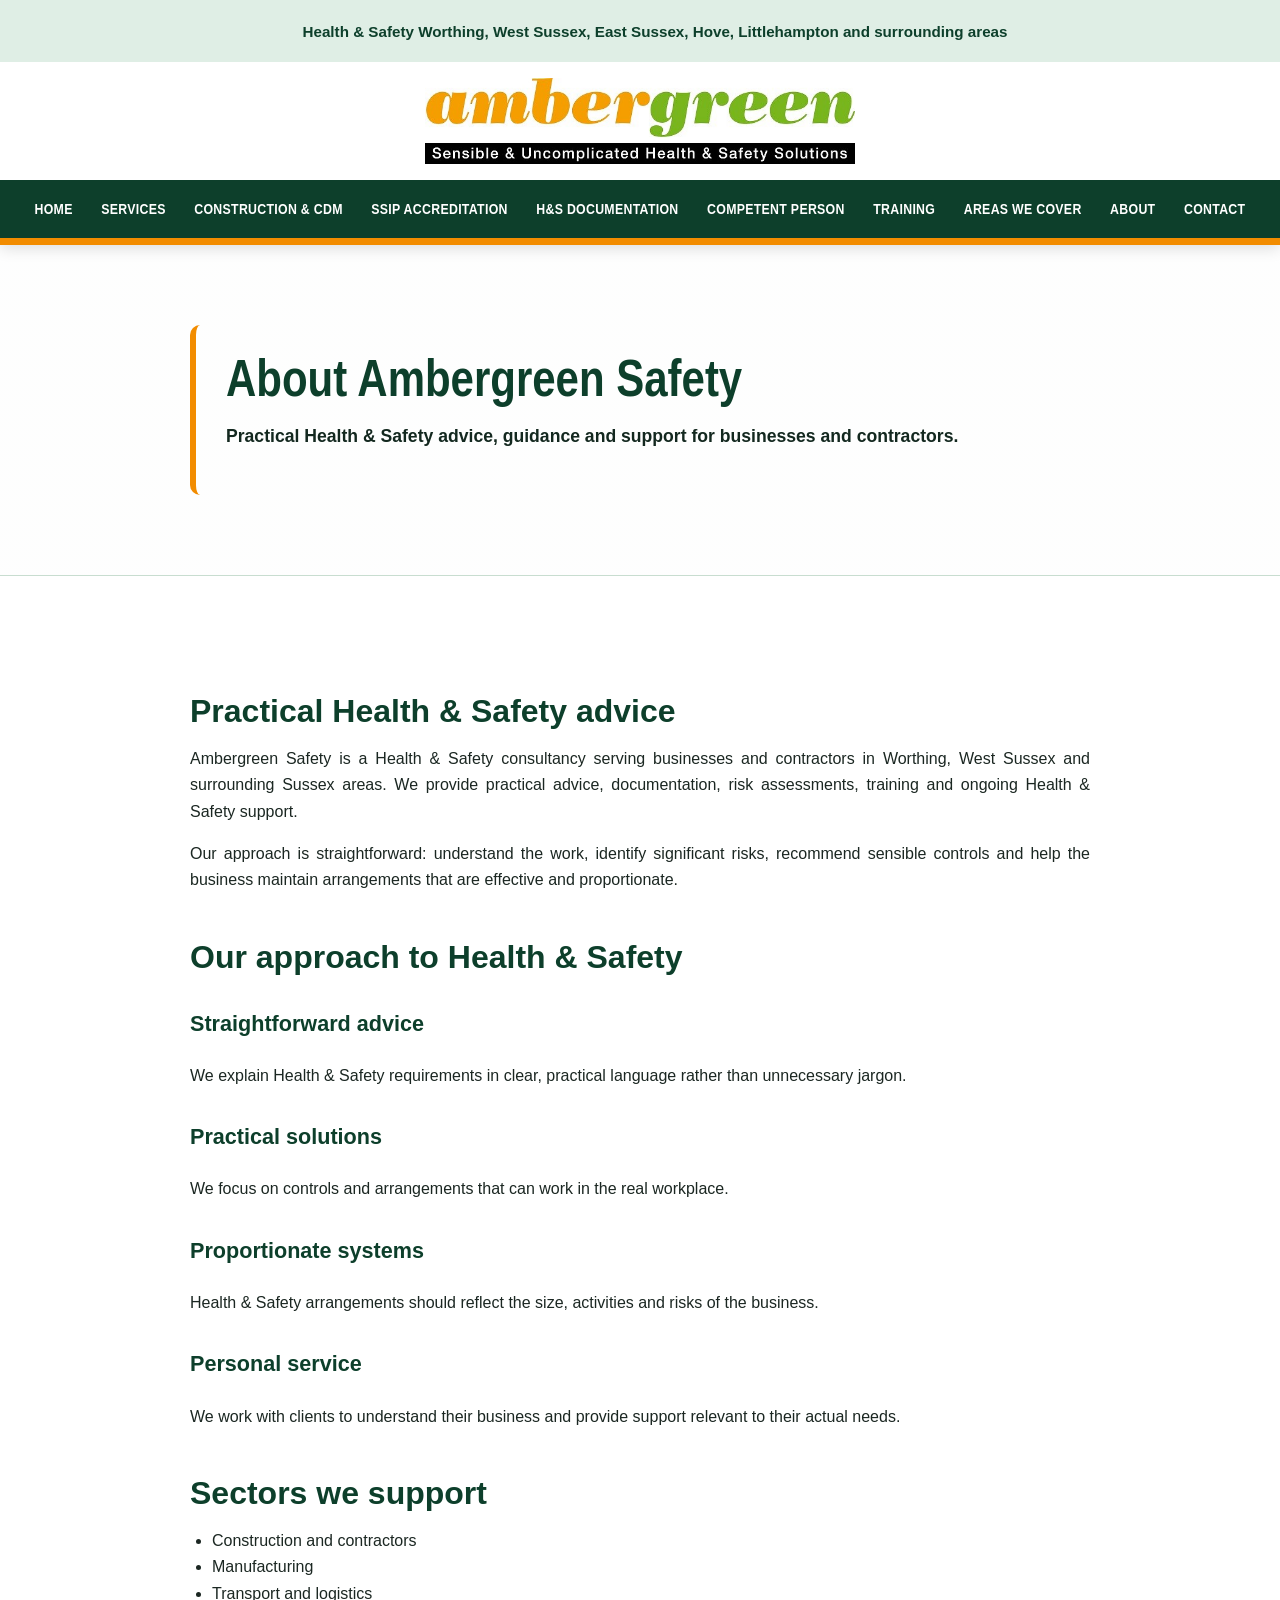
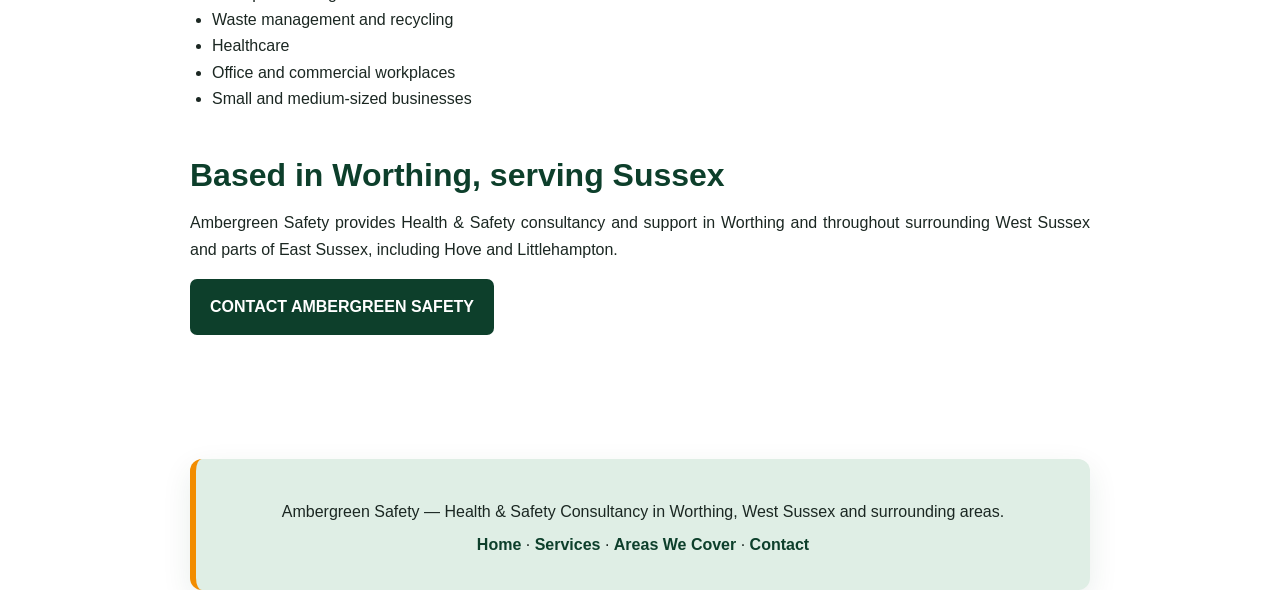
==== commit aea0800d: "Force fresh Ambergreen styling on About page" ====
--- a/about.html
+++ b/about.html
@@ -1 +1 @@
-<!doctype html><html lang="en-GB"><head><meta charset="utf-8"><meta name="viewport" content="width=device-width,initial-scale=1"><title>About Ambergreen Safety | Health & Safety Consultant Worthing & Sussex</title><meta name="description" content="About Ambergreen Safety, a practical Health & Safety consultancy supporting businesses and contractors in Worthing, West Sussex, Hove, Littlehampton and surrounding Sussex areas."><link rel="canonical" href="https://ambergreensafety733.github.io/anbergreen-safety-website/about.html"><link rel="stylesheet" href="assets/style.css"></head><body><header><div class="container nav"><a class="logo" href="index.html"><img src="./ambergreen_logo_v02.gif.jpg?v=2" alt="Ambergreen Safety" class="brand-logo"></a><nav><ul><li><a href="index.html">Home</a></li><li><a href="services.html">Services</a></li><li><a href="construction-cdm.html">Construction & CDM</a></li><li><a href="ssip-accreditation.html">SSIP Accreditation</a></li><li><a href="hs-documentation.html">H&S Documentation</a></li><li><a href="competent-person.html">Competent Person</a></li><li><a href="training.html">Training</a></li><li><a href="areas-we-cover.html">Areas We Cover</a></li><li><a href="about.html">About</a></li><li><a href="contact.html">Contact</a></li></ul></nav><button class="menu-btn" aria-label="Open menu">☰</button></div></header><main><section class="page-hero about-hero"><div class="container"><div class="page-title-box"><h1>About Ambergreen Safety</h1><p>Practical Health & Safety advice, guidance and support for businesses and contractors.</p></div></div></section><section><div class="container content"><h2>Practical Health & Safety advice</h2><p>Ambergreen Safety is a Health & Safety consultancy serving businesses and contractors in Worthing, West Sussex and surrounding Sussex areas. We provide practical advice, documentation, risk assessments, training and ongoing Health & Safety support.</p><p>Our approach is straightforward: understand the work, identify significant risks, recommend sensible controls and help the business maintain arrangements that are effective and proportionate.</p><h2>Our approach to Health & Safety</h2><h3>Straightforward advice</h3><p>We explain Health & Safety requirements in clear, practical language rather than unnecessary jargon.</p><h3>Practical solutions</h3><p>We focus on controls and arrangements that can work in the real workplace.</p><h3>Proportionate systems</h3><p>Health & Safety arrangements should reflect the size, activities and risks of the business.</p><h3>Personal service</h3><p>We work with clients to understand their business and provide support relevant to their actual needs.</p><h2>Sectors we support</h2><ul><li>Construction and contractors</li><li>Manufacturing</li><li>Transport and logistics</li><li>Waste management and recycling</li><li>Healthcare</li><li>Office and commercial workplaces</li><li>Small and medium-sized businesses</li></ul><h2>Based in Worthing, serving Sussex</h2><p>Ambergreen Safety provides Health & Safety consultancy and support in Worthing and throughout surrounding West Sussex and parts of East Sussex, including Hove and Littlehampton.</p><p><a class="btn btn-green" href="contact.html">Contact Ambergreen Safety</a></p></div></section></main><footer><div class="container"><p>Ambergreen Safety — Health & Safety Consultancy in Worthing, West Sussex and surrounding areas.</p><p><a href="index.html">Home</a> · <a href="services.html">Services</a> · <a href="areas-we-cover.html">Areas We Cover</a> · <a href="contact.html">Contact</a></p></div></footer><script src="assets/site.js"></script></body></html>+<!doctype html><html lang="en-GB"><head><meta charset="utf-8"><meta name="viewport" content="width=device-width,initial-scale=1"><title>About Ambergreen Safety | Health & Safety Consultant Worthing & Sussex</title><meta name="description" content="About Ambergreen Safety, a practical Health & Safety consultancy supporting businesses and contractors in Worthing, West Sussex, Hove, Littlehampton and surrounding Sussex areas."><link rel="canonical" href="https://ambergreensafety733.github.io/anbergreen-safety-website/about.html"><link rel="stylesheet" href="assets/style.css?v=16"></head><body><header><div class="container nav"><a class="logo" href="index.html"><img src="./ambergreen_logo_v02.gif.jpg?v=2" alt="Ambergreen Safety" class="brand-logo"></a><nav><ul><li><a href="index.html">Home</a></li><li><a href="services.html">Services</a></li><li><a href="construction-cdm.html">Construction & CDM</a></li><li><a href="ssip-accreditation.html">SSIP Accreditation</a></li><li><a href="hs-documentation.html">H&S Documentation</a></li><li><a href="competent-person.html">Competent Person</a></li><li><a href="training.html">Training</a></li><li><a href="areas-we-cover.html">Areas We Cover</a></li><li><a href="about.html">About</a></li><li><a href="contact.html">Contact</a></li></ul></nav><button class="menu-btn" aria-label="Open menu">☰</button></div></header><main><section class="page-hero about-hero"><div class="container"><div class="page-title-box"><h1>About Ambergreen Safety</h1><p>Practical Health & Safety advice, guidance and support for businesses and contractors.</p></div></div></section><section><div class="container content"><h2>Practical Health & Safety advice</h2><p>Ambergreen Safety is a Health & Safety consultancy serving businesses and contractors in Worthing, West Sussex and surrounding Sussex areas. We provide practical advice, documentation, risk assessments, training and ongoing Health & Safety support.</p><p>Our approach is straightforward: understand the work, identify significant risks, recommend sensible controls and help the business maintain arrangements that are effective and proportionate.</p><h2>Our approach to Health & Safety</h2><h3>Straightforward advice</h3><p>We explain Health & Safety requirements in clear, practical language rather than unnecessary jargon.</p><h3>Practical solutions</h3><p>We focus on controls and arrangements that can work in the real workplace.</p><h3>Proportionate systems</h3><p>Health & Safety arrangements should reflect the size, activities and risks of the business.</p><h3>Personal service</h3><p>We work with clients to understand their business and provide support relevant to their actual needs.</p><h2>Sectors we support</h2><ul><li>Construction and contractors</li><li>Manufacturing</li><li>Transport and logistics</li><li>Waste management and recycling</li><li>Healthcare</li><li>Office and commercial workplaces</li><li>Small and medium-sized businesses</li></ul><h2>Based in Worthing, serving Sussex</h2><p>Ambergreen Safety provides Health & Safety consultancy and support in Worthing and throughout surrounding West Sussex and parts of East Sussex, including Hove and Littlehampton.</p><p><a class="btn btn-green" href="contact.html">Contact Ambergreen Safety</a></p></div></section></main><footer><div class="container"><p>Ambergreen Safety — Health & Safety Consultancy in Worthing, West Sussex and surrounding areas.</p><p><a href="index.html">Home</a> · <a href="services.html">Services</a> · <a href="areas-we-cover.html">Areas We Cover</a> · <a href="contact.html">Contact</a></p></div></footer><script src="assets/site.js?v=16"></script></body></html>
--- a/assets/style.css
+++ b/assets/style.css
@@ -1 +1,4 @@
-:root{--green:#1f5d45;--green-dark:#0d3f2b;--green-light:#dfeee5;--amber:#f28c00;--ink:#1b2722;--muted:#5d6963;--white:#fff;--off:#f6f8f6;--border:#d2dfd7;--shadow:0 10px 30px rgba(18,61,46,.09);--radius:14px;--max:1180px}*{box-sizing:border-box}html{scroll-behavior:smooth}body{margin:0;font-family:Arial,Helvetica,sans-serif;color:var(--ink);line-height:1.65;background:#fff}a{color:var(--green);text-decoration:none}a:hover{text-decoration:underline}.container{width:min(var(--max),92%);margin:auto}header{position:sticky;top:0;z-index:100;background:var(--green-dark);border-bottom:7px solid var(--amber);box-shadow:0 4px 14px rgba(0,0,0,.12)}header:before{content:"Health & Safety Worthing, West Sussex, East Sussex, Hove, Littlehampton and surrounding areas";display:flex;align-items:center;justify-content:center;width:100%;min-height:42px;background:var(--green-light);color:var(--green-dark);text-align:center;font-size:.95rem;font-weight:800;padding:10px 15px;line-height:1.25;order:2}.nav{min-height:86px;display:flex;align-items:center;justify-content:space-between;gap:18px;background:var(--green-dark);position:relative}.logo{display:block;width:210px;height:66px;flex:0 0 210px}.brand-logo{display:block;width:210px;height:66px;object-fit:contain;object-position:left center}.logo span,.logo small{display:none}nav{flex:1;display:flex;justify-content:center}nav ul{display:flex;justify-content:center;gap:18px;list-style:none;margin:0;padding:0;align-items:center;flex-wrap:nowrap}nav a{font-family:"Arial Narrow","Liberation Sans Narrow",Impact,sans-serif;font-stretch:condensed;text-transform:uppercase;letter-spacing:.02em;font-weight:800;font-size:.94rem;line-height:1;color:#fff;white-space:nowrap}nav a:hover{color:#ffd29b;text-decoration:none}.menu-btn{display:none;border:0;background:transparent;color:#fff;font-size:2rem;line-height:1;cursor:pointer;padding:10px;min-width:48px;min-height:48px}.hero{position:relative;background:linear-gradient(rgba(255,255,255,.72),rgba(255,255,255,.72)),url('https://images.pexels.com/photos/15200451/pexels-photo-15200451.jpeg?auto=compress&cs=tinysrgb&w=1800') center/cover no-repeat;color:var(--green-dark);padding:76px 0 72px;min-height:520px}.hero-grid{display:grid;grid-template-columns:1.35fr .65fr;gap:48px;align-items:center}.eyebrow{text-transform:uppercase;letter-spacing:.1em;font-size:.85rem;font-weight:800;color:var(--green-dark)}.hero h1{font-family:"Arial Narrow","Liberation Sans Narrow",Impact,sans-serif;font-size:clamp(2.5rem,5vw,4.8rem);font-stretch:condensed;line-height:.98;margin:10px 0 20px;color:var(--green-dark);text-shadow:0 1px 0 rgba(255,255,255,.8)}.hero p{font-size:1.15rem;max-width:720px;color:#13281f;font-weight:600}.pills{display:flex;flex-wrap:wrap;gap:9px;margin:24px 0}.pill{background:rgba(13,63,43,.9);border:1px solid rgba(255,255,255,.25);color:#fff;padding:7px 11px;border-radius:999px;font-size:.88rem}.btns{display:flex;flex-wrap:wrap;gap:12px;margin-top:25px}.btn{display:inline-block;padding:13px 18px;border-radius:7px;font-weight:800;border:2px solid transparent;text-align:center;text-transform:uppercase}.btn-primary{background:var(--green-dark);color:#fff}.btn-secondary{background:var(--amber);border-color:var(--amber);color:#fff}.btn-green{background:var(--green-dark);color:#fff}.hero-card{background:rgba(255,255,255,.96);color:var(--ink);padding:28px;border-radius:var(--radius);box-shadow:var(--shadow);border-left:6px solid var(--amber)}.hero-card h2{margin-top:0;color:var(--green-dark)}.hero-card p,.hero-card strong{color:var(--ink)}section{padding:72px 0}section.alt{background:var(--off)}.section-head{max-width:760px;margin-bottom:34px}.section-head h2,.content h2{font-size:clamp(1.8rem,3vw,2.7rem);line-height:1.15;margin:0 0 12px;color:var(--green-dark)}.section-head p{color:var(--muted)}.grid{display:grid;grid-template-columns:repeat(3,1fr);gap:22px}.card{border:1px solid var(--border);border-radius:var(--radius);padding:25px;background:#fff}.card h3{margin-top:0;color:var(--green-dark)}.more{font-weight:800}.icon{width:42px;height:42px;border-radius:10px;background:var(--green-light);display:grid;place-items:center;color:var(--green);font-weight:900;margin-bottom:15px}.two-col,.contact-grid{display:grid;grid-template-columns:1fr 1fr;gap:42px;align-items:start}.callout,.contact-box{background:var(--green-light);border-left:5px solid var(--amber);padding:28px;border-radius:10px}.cta{background:var(--green-dark);color:#fff;text-align:center}.cta h2{color:#fff}.cta p{max-width:700px;margin:auto;color:#e9f0ec}.page-hero{position:relative;background-color:#f4faf6;background-image:linear-gradient(rgba(255,255,255,.70),rgba(255,255,255,.70)),url('https://images.pexels.com/photos/17797264/pexels-photo-17797264.jpeg?auto=compress&cs=tinysrgb&w=1800');background-position:center;background-size:cover;background-repeat:no-repeat;padding:80px 0;min-height:260px;border-bottom:1px solid #c8ddd0}.page-hero h1{font-family:"Arial Narrow","Liberation Sans Narrow",Impact,sans-serif;font-size:clamp(2.1rem,4vw,3.7rem);font-stretch:condensed;line-height:1.05;color:var(--green-dark);margin:0 0 12px;text-shadow:0 1px 0 rgba(255,255,255,.85)}.page-hero p{max-width:800px;color:var(--ink);font-size:1.1rem;font-weight:600}.page-title-box{display:block;max-width:850px;background:rgba(255,255,255,.94);border-left:6px solid var(--amber);padding:26px 30px;border-radius:10px;box-shadow:var(--shadow)}.page-title-box h1{display:block!important;visibility:visible!important;opacity:1!important}.content{max-width:900px}.content h2{margin-top:45px;font-size:2rem}.content h3{color:var(--green-dark);font-size:1.35rem;margin-top:30px}.content ul{padding-left:22px}.price-note{background:var(--off);padding:22px;border-radius:10px}form{display:grid;gap:14px}label{font-weight:700}input,textarea{width:100%;padding:13px;border:1px solid #cdd8d2;border-radius:8px;font:inherit}textarea{min-height:150px}footer{background:#0d2d22;color:#dfe9e4;padding:48px 0 25px}.footer-grid{display:grid;grid-template-columns:1.3fr 1fr 1fr;gap:30px}footer h3{color:#fff}footer a{color:#dfe9e4}.small{font-size:.88rem;color:#aebdb5;margin-top:28px;border-top:1px solid rgba(255,255,255,.15);padding-top:18px}@media(max-width:1120px){.nav{gap:12px}.logo,.brand-logo{width:185px;height:60px;flex-basis:185px}nav ul{gap:11px}nav a{font-size:.8rem}}@media(max-width:900px){header:before{font-size:.86rem}.nav{min-height:76px;flex-wrap:wrap}.logo,.brand-logo{width:190px;height:54px;flex-basis:190px}.nav>nav{order:3;flex:0 0 100%;width:100%;display:block}.nav>nav ul{display:none;width:100%;padding:8px 0 16px;flex-direction:column;align-items:stretch;gap:0}.nav.menu-open>nav ul{display:flex}.nav>nav li{width:100%;border-top:1px solid rgba(255,255,255,.16)}.nav>nav a{display:block;width:100%;padding:15px 10px;text-align:center;font-size:1rem;color:#fff}.nav>nav a:hover{background:rgba(255,255,255,.08);color:#fff}.menu-btn{display:block;margin-left:auto}.hero-grid,.two-col,.contact-grid{grid-template-columns:1fr}.grid{grid-template-columns:1fr 1fr}}@media(max-width:620px){.grid{grid-template-columns:1fr}section{padding:55px 0}.hero{padding:60px 0}.hero-card{padding:22px}.logo,.brand-logo{width:165px;height:50px;flex-basis:165px}header:before{font-size:.78rem;padding:9px 10px}.menu-btn{font-size:1.8rem}}+:root{--green:#1f5d45;--green-dark:#0d3f2b;--green-light:#dfeee5;--amber:#f28c00;--ink:#1b2722;--muted:#5d6963;--white:#fff;--off:#f6f8f6;--border:#d2dfd7;--shadow:0 10px 30px rgba(18,61,46,.09);--radius:14px;--max:1180px}*{box-sizing:border-box}html{scroll-behavior:smooth}body{margin:0;font-family:Arial,Helvetica,sans-serif;color:var(--ink);line-height:1.65;background:#fff}a{color:var(--green);text-decoration:none}a:hover{text-decoration:underline}.container{width:min(var(--max),92%);margin:auto}header{position:sticky;top:0;z-index:100;background:#fff;border-bottom:7px solid var(--amber);box-shadow:0 4px 14px rgba(0,0,0,.12)}header:before{content:"Health & Safety Worthing, West Sussex, East Sussex, Hove, Littlehampton and surrounding areas";display:flex;align-items:center;justify-content:center;width:100%;min-height:42px;background:var(--green-light);color:var(--green-dark);text-align:center;font-size:.95rem;font-weight:800;padding:10px 15px;line-height:1.25}.nav{width:100%;max-width:none;min-height:0;display:flex;flex-direction:column;align-items:stretch;gap:0;background:#fff;position:relative}.logo{display:flex;width:100%;height:auto;min-height:118px;align-items:center;justify-content:center;padding:12px 20px;background:#fff}.brand-logo{display:block;width:min(430px,88vw);height:94px;object-fit:contain;object-position:center}.logo span,.logo small{display:none}nav{width:100%;display:flex;justify-content:center;background:var(--green-dark);padding:0 20px}nav ul{width:100%;max-width:1500px;display:flex;justify-content:space-evenly;gap:14px;list-style:none;margin:0 auto;padding:0;align-items:center;flex-wrap:nowrap;min-height:58px}nav a{font-family:"Arial Narrow","Liberation Sans Narrow",Impact,sans-serif;font-stretch:condensed;text-transform:uppercase;letter-spacing:.02em;font-weight:800;font-size:.94rem;line-height:1;color:#fff;white-space:nowrap}nav a:hover{color:#ffd29b;text-decoration:none}.menu-btn{display:none;border:0;background:transparent;color:#fff;font-size:2rem;line-height:1;cursor:pointer;padding:10px;min-width:48px;min-height:48px}.hero{position:relative;background:linear-gradient(rgba(255,255,255,.72),rgba(255,255,255,.72)),url('https://images.pexels.com/photos/15200451/pexels-photo-15200451.jpeg?auto=compress&cs=tinysrgb&w=1800') center/cover no-repeat;color:var(--green-dark);padding:76px 0 72px;min-height:520px}.hero-grid{display:grid;grid-template-columns:1.35fr .65fr;gap:48px;align-items:center}.eyebrow{text-transform:uppercase;letter-spacing:.1em;font-size:.85rem;font-weight:800;color:var(--green-dark)}.hero h1{font-family:"Arial Narrow","Liberation Sans Narrow",Impact,sans-serif;font-size:clamp(2.5rem,5vw,4.8rem);font-stretch:condensed;line-height:.98;margin:10px 0 20px;color:var(--green-dark);text-shadow:0 1px 0 rgba(255,255,255,.8)}.hero p{font-size:1.15rem;max-width:720px;color:#13281f;font-weight:600}.pills{display:flex;flex-wrap:wrap;justify-content:center;align-items:center;gap:9px;margin:24px auto;max-width:760px}.pill{background:rgba(13,63,43,.9);border:1px solid rgba(255,255,255,.25);color:#fff;padding:7px 11px;border-radius:999px;font-size:.88rem}.btns{display:flex;flex-wrap:wrap;gap:12px;margin-top:25px}.btn{display:inline-block;padding:13px 18px;border-radius:7px;font-weight:800;border:2px solid transparent;text-align:center;text-transform:uppercase}.btn-primary{background:var(--green-dark);color:#fff}.btn-secondary{background:var(--amber);border-color:var(--amber);color:#fff}.btn-green{background:var(--green-dark);color:#fff}.hero-card{background:rgba(255,255,255,.96);color:var(--ink);padding:28px;border-radius:var(--radius);box-shadow:var(--shadow);border-left:6px solid var(--amber)}.hero-card h2{margin-top:0;color:var(--green-dark)}.hero-card p,.hero-card strong{color:var(--ink)}section{padding:72px 0}section.alt{background:var(--off)}.section-head{max-width:760px;margin-bottom:34px}.section-head h2,.content h2{font-size:clamp(1.8rem,3vw,2.7rem);line-height:1.15;margin:0 0 12px;color:var(--green-dark)}.section-head p{color:var(--muted)}.grid{display:grid;grid-template-columns:repeat(3,1fr);gap:22px}.card{border:1px solid var(--border);border-radius:var(--radius);padding:25px;background:#fff}.card h3{margin-top:0;color:var(--green-dark)}.more{font-weight:800}.icon{width:42px;height:42px;border-radius:10px;background:rgba(13,63,43,.9);display:grid;place-items:center;color:#fff;font-weight:900;margin-bottom:15px}.two-col,.contact-grid{display:grid;grid-template-columns:1fr 1fr;gap:42px;align-items:start}.callout,.contact-box{background:var(--green-light);border-left:5px solid var(--amber);padding:28px;border-radius:10px}.cta{background:var(--green-dark);color:#fff;text-align:center}.cta h2{color:#fff}.cta p{max-width:700px;margin:auto;color:#e9f0ec}.page-hero{position:relative;background-color:#f4faf6;background-image:linear-gradient(rgba(255,255,255,.72),rgba(255,255,255,.72)),url('https://images.pexels.com/photos/17797264/pexels-photo-17797264.jpeg?auto=compress&cs=tinysrgb&w=1800');background-position:center;background-size:cover;background-repeat:no-repeat;padding:80px 0;min-height:260px;border-bottom:1px solid #c8ddd0}.page-hero>.container{width:min(900px,92%);background:transparent!important;backdrop-filter:none!important;-webkit-backdrop-filter:none!important;border-left:6px solid var(--amber);padding:26px 30px;border-radius:10px;box-shadow:none}.page-hero h1{font-family:"Arial Narrow","Liberation Sans Narrow",Impact,sans-serif;font-size:clamp(2.1rem,4vw,3.7rem);font-stretch:condensed;line-height:1.05;color:var(--green-dark);margin:0 0 12px;text-shadow:0 1px 0 rgba(255,255,255,.8)}.page-hero p{max-width:none;color:#13281f;font-size:1.1rem;font-weight:600;width:100%;text-align:justify!important;text-align-last:left!important;text-justify:inter-word!important;text-shadow:none}.page-title-box{display:block;width:100%;max-width:none;background:transparent!important;border:0;padding:0;border-radius:0;box-shadow:none}.page-title-box h1{display:block!important;visibility:visible!important;opacity:1!important}.page-title-box p,.page-hero .page-title-box p{text-align:justify!important;text-align-last:left!important;text-justify:inter-word!important;width:100%!important;max-width:none!important}.content{max-width:900px}.content h2{margin-top:45px;font-size:2rem}.content h3{color:var(--green-dark);font-size:1.35rem;margin-top:30px}.content ul{padding-left:22px}.price-note{background:var(--off);padding:22px;border-radius:10px}form{display:grid;gap:14px}label{font-weight:700}input,textarea{width:100%;padding:13px;border:1px solid #cdd8d2;border-radius:8px;font:inherit}textarea{min-height:150px}footer{background:var(--green-light);color:var(--ink);padding:32px 0 24px;margin:36px auto 0;width:min(900px,92%);border-left:6px solid var(--amber);border-radius:12px;box-shadow:var(--shadow);text-align:center}footer .container{width:min(820px,92%)}footer h3{color:var(--green-dark)}footer p{margin:.45rem auto;text-align:center!important}footer a{color:var(--green-dark);font-weight:700}.small{font-size:.88rem;color:var(--muted);margin-top:18px;border-top:1px solid rgba(13,63,43,.14);padding-top:14px;text-align:center!important}main p,main li,.hero p,.hero-card p,.page-hero p,.page-title-box p,.card p,.callout p,.contact-box p,.content p,.section-head p,.two-col p,.price-note p{text-align:justify!important;text-justify:inter-word!important}main ul,main ol{text-align:justify}@media(max-width:1120px){.brand-logo{width:min(390px,86vw);height:88px}nav ul{gap:8px}nav a{font-size:.8rem}.pills{max-width:700px}}@media(max-width:900px){header{position:relative}header:before{font-size:.86rem}.nav{display:grid;grid-template-columns:1fr 70px;align-items:center;background:#fff}.logo{grid-column:1/-1;min-height:100px;padding:10px 15px}.brand-logo{width:min(360px,86vw);height:80px}.nav>nav{grid-column:1/-1;grid-row:2;width:100%;display:block;background:var(--green-dark);padding:0 12px;min-height:58px;position:relative}.nav>nav:before{display:none!important;content:none!important}.nav>nav ul{display:none;width:100%;padding:0 0 10px;flex-direction:column;align-items:stretch;gap:0;min-height:0;max-height:none;overflow:visible}.nav.menu-open>nav ul{display:flex}.nav>nav li{width:100%;border-top:1px solid rgba(255,255,255,.16);flex:0 0 auto}.nav>nav a{display:block;width:100%;padding:11px 10px;text-align:center;font-size:.96rem;color:#fff;position:relative;z-index:2}.nav>nav li:last-child a{padding-bottom:14px}.nav>nav a:hover,.nav>nav a:focus{background:rgba(255,255,255,.08);color:#fff}.menu-btn{display:block!important;position:absolute;right:14px;bottom:5px;color:#fff;z-index:20}.hero-grid,.two-col,.contact-grid{grid-template-columns:1fr}.grid{grid-template-columns:1fr 1fr}.pills{max-width:100%;justify-content:center}.page-hero>.container{background:transparent!important;backdrop-filter:none!important;-webkit-backdrop-filter:none!important}footer{width:92%;margin-top:26px;padding:28px 0 20px}}@media(max-width:620px){.grid{grid-template-columns:1fr}section{padding:55px 0}.hero{padding:60px 0}.hero-card{padding:22px}.logo{min-height:92px}.brand-logo{width:min(330px,88vw);height:74px}header:before{font-size:.78rem;padding:9px 10px}.menu-btn{font-size:1.8rem}.pills{gap:8px}.pill{font-size:.84rem;padding:7px 10px}.page-hero>.container{width:92%;padding:22px 20px;background:transparent!important}.nav>nav a{padding:10px 8px;font-size:.92rem}footer{width:92%;border-left-width:5px;border-radius:10px}}
+
+/* FINAL SITE-WIDE AMBERGREEN BOX OVERRIDE */
+footer,.cta,.callout,.contact-box,.price-note{background:#dfeee5!important;color:#1b2722!important;border-left:6px solid #f28c00!important;border-radius:12px!important;box-shadow:0 10px 30px rgba(18,61,46,.09)!important}footer,.cta{width:min(900px,92%)!important;margin:36px auto 0!important;text-align:center!important}.cta{padding:38px 24px!important}.cta h1,.cta h2,.cta h3,footer h1,footer h2,footer h3,.callout h1,.callout h2,.callout h3,.contact-box h1,.contact-box h2,.contact-box h3,.price-note h1,.price-note h2,.price-note h3{color:#0d3f2b!important}.cta p,footer p,.callout p,.contact-box p,.price-note p{color:#1b2722!important}.cta a:not(.btn),footer a,.callout a:not(.btn),.contact-box a:not(.btn),.price-note a:not(.btn){color:#0d3f2b!important}.cta .btn-primary,.cta .btn-green{background:#0d3f2b!important;color:#fff!important}.cta .btn-secondary{background:#f28c00!important;color:#fff!important}@media(max-width:900px){footer,.cta{width:92%!important}}
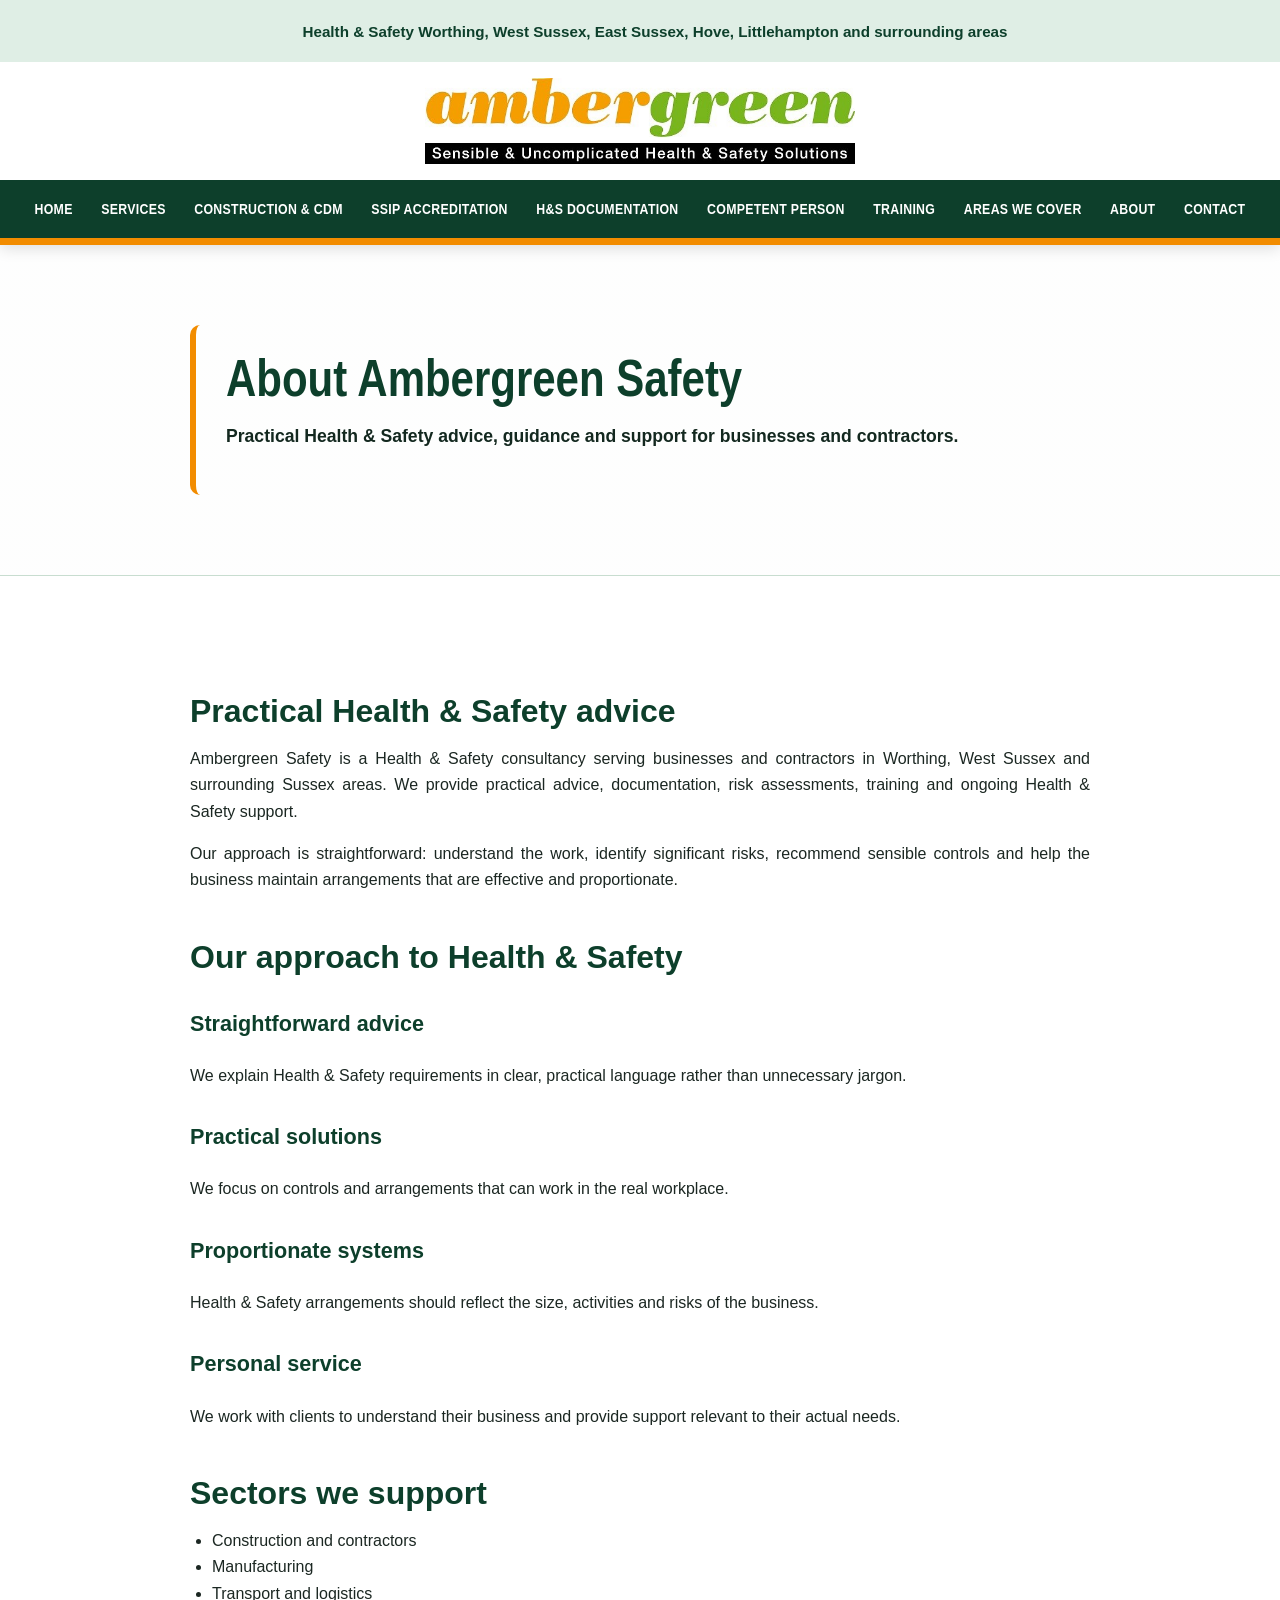
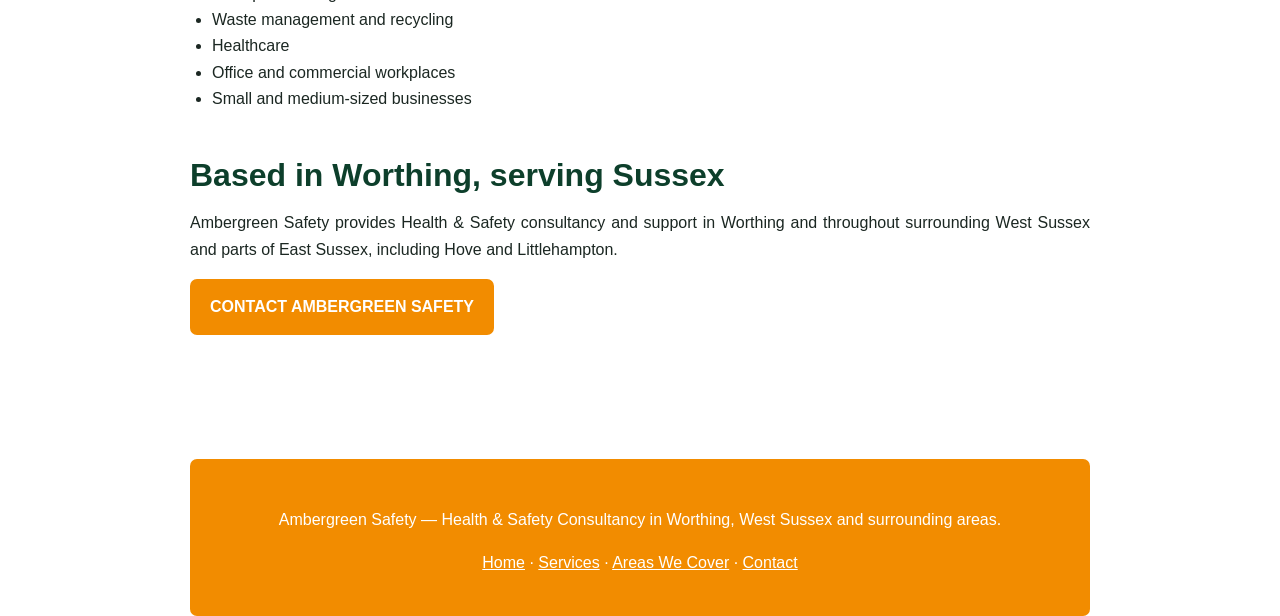
==== commit 70369ab1: "Load corrected action-only box styling on About page" ====
--- a/about.html
+++ b/about.html
@@ -1 +1 @@
-<!doctype html><html lang="en-GB"><head><meta charset="utf-8"><meta name="viewport" content="width=device-width,initial-scale=1"><title>About Ambergreen Safety | Health & Safety Consultant Worthing & Sussex</title><meta name="description" content="About Ambergreen Safety, a practical Health & Safety consultancy supporting businesses and contractors in Worthing, West Sussex, Hove, Littlehampton and surrounding Sussex areas."><link rel="canonical" href="https://ambergreensafety733.github.io/anbergreen-safety-website/about.html"><link rel="stylesheet" href="assets/style.css?v=16"></head><body><header><div class="container nav"><a class="logo" href="index.html"><img src="./ambergreen_logo_v02.gif.jpg?v=2" alt="Ambergreen Safety" class="brand-logo"></a><nav><ul><li><a href="index.html">Home</a></li><li><a href="services.html">Services</a></li><li><a href="construction-cdm.html">Construction & CDM</a></li><li><a href="ssip-accreditation.html">SSIP Accreditation</a></li><li><a href="hs-documentation.html">H&S Documentation</a></li><li><a href="competent-person.html">Competent Person</a></li><li><a href="training.html">Training</a></li><li><a href="areas-we-cover.html">Areas We Cover</a></li><li><a href="about.html">About</a></li><li><a href="contact.html">Contact</a></li></ul></nav><button class="menu-btn" aria-label="Open menu">☰</button></div></header><main><section class="page-hero about-hero"><div class="container"><div class="page-title-box"><h1>About Ambergreen Safety</h1><p>Practical Health & Safety advice, guidance and support for businesses and contractors.</p></div></div></section><section><div class="container content"><h2>Practical Health & Safety advice</h2><p>Ambergreen Safety is a Health & Safety consultancy serving businesses and contractors in Worthing, West Sussex and surrounding Sussex areas. We provide practical advice, documentation, risk assessments, training and ongoing Health & Safety support.</p><p>Our approach is straightforward: understand the work, identify significant risks, recommend sensible controls and help the business maintain arrangements that are effective and proportionate.</p><h2>Our approach to Health & Safety</h2><h3>Straightforward advice</h3><p>We explain Health & Safety requirements in clear, practical language rather than unnecessary jargon.</p><h3>Practical solutions</h3><p>We focus on controls and arrangements that can work in the real workplace.</p><h3>Proportionate systems</h3><p>Health & Safety arrangements should reflect the size, activities and risks of the business.</p><h3>Personal service</h3><p>We work with clients to understand their business and provide support relevant to their actual needs.</p><h2>Sectors we support</h2><ul><li>Construction and contractors</li><li>Manufacturing</li><li>Transport and logistics</li><li>Waste management and recycling</li><li>Healthcare</li><li>Office and commercial workplaces</li><li>Small and medium-sized businesses</li></ul><h2>Based in Worthing, serving Sussex</h2><p>Ambergreen Safety provides Health & Safety consultancy and support in Worthing and throughout surrounding West Sussex and parts of East Sussex, including Hove and Littlehampton.</p><p><a class="btn btn-green" href="contact.html">Contact Ambergreen Safety</a></p></div></section></main><footer><div class="container"><p>Ambergreen Safety — Health & Safety Consultancy in Worthing, West Sussex and surrounding areas.</p><p><a href="index.html">Home</a> · <a href="services.html">Services</a> · <a href="areas-we-cover.html">Areas We Cover</a> · <a href="contact.html">Contact</a></p></div></footer><script src="assets/site.js?v=16"></script></body></html>+<!doctype html><html lang="en-GB"><head><meta charset="utf-8"><meta name="viewport" content="width=device-width,initial-scale=1"><title>About Ambergreen Safety | Health & Safety Consultant Worthing & Sussex</title><meta name="description" content="About Ambergreen Safety, a practical Health & Safety consultancy supporting businesses and contractors in Worthing, West Sussex, Hove, Littlehampton and surrounding Sussex areas."><link rel="canonical" href="https://ambergreensafety733.github.io/anbergreen-safety-website/about.html"><link rel="stylesheet" href="assets/style.css?v=20"></head><body><header><div class="container nav"><a class="logo" href="index.html"><img src="./ambergreen_logo_v02.gif.jpg?v=2" alt="Ambergreen Safety" class="brand-logo"></a><nav><ul><li><a href="index.html">Home</a></li><li><a href="services.html">Services</a></li><li><a href="construction-cdm.html">Construction & CDM</a></li><li><a href="ssip-accreditation.html">SSIP Accreditation</a></li><li><a href="hs-documentation.html">H&S Documentation</a></li><li><a href="competent-person.html">Competent Person</a></li><li><a href="training.html">Training</a></li><li><a href="areas-we-cover.html">Areas We Cover</a></li><li><a href="about.html">About</a></li><li><a href="contact.html">Contact</a></li></ul></nav><button class="menu-btn" aria-label="Open menu">☰</button></div></header><main><section class="page-hero about-hero"><div class="container"><div class="page-title-box"><h1>About Ambergreen Safety</h1><p>Practical Health & Safety advice, guidance and support for businesses and contractors.</p></div></div></section><section><div class="container content"><h2>Practical Health & Safety advice</h2><p>Ambergreen Safety is a Health & Safety consultancy serving businesses and contractors in Worthing, West Sussex and surrounding Sussex areas. We provide practical advice, documentation, risk assessments, training and ongoing Health & Safety support.</p><p>Our approach is straightforward: understand the work, identify significant risks, recommend sensible controls and help the business maintain arrangements that are effective and proportionate.</p><h2>Our approach to Health & Safety</h2><h3>Straightforward advice</h3><p>We explain Health & Safety requirements in clear, practical language rather than unnecessary jargon.</p><h3>Practical solutions</h3><p>We focus on controls and arrangements that can work in the real workplace.</p><h3>Proportionate systems</h3><p>Health & Safety arrangements should reflect the size, activities and risks of the business.</p><h3>Personal service</h3><p>We work with clients to understand their business and provide support relevant to their actual needs.</p><h2>Sectors we support</h2><ul><li>Construction and contractors</li><li>Manufacturing</li><li>Transport and logistics</li><li>Waste management and recycling</li><li>Healthcare</li><li>Office and commercial workplaces</li><li>Small and medium-sized businesses</li></ul><h2>Based in Worthing, serving Sussex</h2><p>Ambergreen Safety provides Health & Safety consultancy and support in Worthing and throughout surrounding West Sussex and parts of East Sussex, including Hove and Littlehampton.</p><p><a class="btn btn-green" href="contact.html">Contact Ambergreen Safety</a></p></div></section></main><footer><div class="container"><p>Ambergreen Safety — Health & Safety Consultancy in Worthing, West Sussex and surrounding areas.</p><p><a href="index.html">Home</a> · <a href="services.html">Services</a> · <a href="areas-we-cover.html">Areas We Cover</a> · <a href="contact.html">Contact</a></p></div></footer><script src="assets/site.js?v=20"></script></body></html>
--- a/assets/style.css
+++ b/assets/style.css
@@ -1,4 +1,4 @@
-:root{--green:#1f5d45;--green-dark:#0d3f2b;--green-light:#dfeee5;--amber:#f28c00;--ink:#1b2722;--muted:#5d6963;--white:#fff;--off:#f6f8f6;--border:#d2dfd7;--shadow:0 10px 30px rgba(18,61,46,.09);--radius:14px;--max:1180px}*{box-sizing:border-box}html{scroll-behavior:smooth}body{margin:0;font-family:Arial,Helvetica,sans-serif;color:var(--ink);line-height:1.65;background:#fff}a{color:var(--green);text-decoration:none}a:hover{text-decoration:underline}.container{width:min(var(--max),92%);margin:auto}header{position:sticky;top:0;z-index:100;background:#fff;border-bottom:7px solid var(--amber);box-shadow:0 4px 14px rgba(0,0,0,.12)}header:before{content:"Health & Safety Worthing, West Sussex, East Sussex, Hove, Littlehampton and surrounding areas";display:flex;align-items:center;justify-content:center;width:100%;min-height:42px;background:var(--green-light);color:var(--green-dark);text-align:center;font-size:.95rem;font-weight:800;padding:10px 15px;line-height:1.25}.nav{width:100%;max-width:none;min-height:0;display:flex;flex-direction:column;align-items:stretch;gap:0;background:#fff;position:relative}.logo{display:flex;width:100%;height:auto;min-height:118px;align-items:center;justify-content:center;padding:12px 20px;background:#fff}.brand-logo{display:block;width:min(430px,88vw);height:94px;object-fit:contain;object-position:center}.logo span,.logo small{display:none}nav{width:100%;display:flex;justify-content:center;background:var(--green-dark);padding:0 20px}nav ul{width:100%;max-width:1500px;display:flex;justify-content:space-evenly;gap:14px;list-style:none;margin:0 auto;padding:0;align-items:center;flex-wrap:nowrap;min-height:58px}nav a{font-family:"Arial Narrow","Liberation Sans Narrow",Impact,sans-serif;font-stretch:condensed;text-transform:uppercase;letter-spacing:.02em;font-weight:800;font-size:.94rem;line-height:1;color:#fff;white-space:nowrap}nav a:hover{color:#ffd29b;text-decoration:none}.menu-btn{display:none;border:0;background:transparent;color:#fff;font-size:2rem;line-height:1;cursor:pointer;padding:10px;min-width:48px;min-height:48px}.hero{position:relative;background:linear-gradient(rgba(255,255,255,.72),rgba(255,255,255,.72)),url('https://images.pexels.com/photos/15200451/pexels-photo-15200451.jpeg?auto=compress&cs=tinysrgb&w=1800') center/cover no-repeat;color:var(--green-dark);padding:76px 0 72px;min-height:520px}.hero-grid{display:grid;grid-template-columns:1.35fr .65fr;gap:48px;align-items:center}.eyebrow{text-transform:uppercase;letter-spacing:.1em;font-size:.85rem;font-weight:800;color:var(--green-dark)}.hero h1{font-family:"Arial Narrow","Liberation Sans Narrow",Impact,sans-serif;font-size:clamp(2.5rem,5vw,4.8rem);font-stretch:condensed;line-height:.98;margin:10px 0 20px;color:var(--green-dark);text-shadow:0 1px 0 rgba(255,255,255,.8)}.hero p{font-size:1.15rem;max-width:720px;color:#13281f;font-weight:600}.pills{display:flex;flex-wrap:wrap;justify-content:center;align-items:center;gap:9px;margin:24px auto;max-width:760px}.pill{background:rgba(13,63,43,.9);border:1px solid rgba(255,255,255,.25);color:#fff;padding:7px 11px;border-radius:999px;font-size:.88rem}.btns{display:flex;flex-wrap:wrap;gap:12px;margin-top:25px}.btn{display:inline-block;padding:13px 18px;border-radius:7px;font-weight:800;border:2px solid transparent;text-align:center;text-transform:uppercase}.btn-primary{background:var(--green-dark);color:#fff}.btn-secondary{background:var(--amber);border-color:var(--amber);color:#fff}.btn-green{background:var(--green-dark);color:#fff}.hero-card{background:rgba(255,255,255,.96);color:var(--ink);padding:28px;border-radius:var(--radius);box-shadow:var(--shadow);border-left:6px solid var(--amber)}.hero-card h2{margin-top:0;color:var(--green-dark)}.hero-card p,.hero-card strong{color:var(--ink)}section{padding:72px 0}section.alt{background:var(--off)}.section-head{max-width:760px;margin-bottom:34px}.section-head h2,.content h2{font-size:clamp(1.8rem,3vw,2.7rem);line-height:1.15;margin:0 0 12px;color:var(--green-dark)}.section-head p{color:var(--muted)}.grid{display:grid;grid-template-columns:repeat(3,1fr);gap:22px}.card{border:1px solid var(--border);border-radius:var(--radius);padding:25px;background:#fff}.card h3{margin-top:0;color:var(--green-dark)}.more{font-weight:800}.icon{width:42px;height:42px;border-radius:10px;background:rgba(13,63,43,.9);display:grid;place-items:center;color:#fff;font-weight:900;margin-bottom:15px}.two-col,.contact-grid{display:grid;grid-template-columns:1fr 1fr;gap:42px;align-items:start}.callout,.contact-box{background:var(--green-light);border-left:5px solid var(--amber);padding:28px;border-radius:10px}.cta{background:var(--green-dark);color:#fff;text-align:center}.cta h2{color:#fff}.cta p{max-width:700px;margin:auto;color:#e9f0ec}.page-hero{position:relative;background-color:#f4faf6;background-image:linear-gradient(rgba(255,255,255,.72),rgba(255,255,255,.72)),url('https://images.pexels.com/photos/17797264/pexels-photo-17797264.jpeg?auto=compress&cs=tinysrgb&w=1800');background-position:center;background-size:cover;background-repeat:no-repeat;padding:80px 0;min-height:260px;border-bottom:1px solid #c8ddd0}.page-hero>.container{width:min(900px,92%);background:transparent!important;backdrop-filter:none!important;-webkit-backdrop-filter:none!important;border-left:6px solid var(--amber);padding:26px 30px;border-radius:10px;box-shadow:none}.page-hero h1{font-family:"Arial Narrow","Liberation Sans Narrow",Impact,sans-serif;font-size:clamp(2.1rem,4vw,3.7rem);font-stretch:condensed;line-height:1.05;color:var(--green-dark);margin:0 0 12px;text-shadow:0 1px 0 rgba(255,255,255,.8)}.page-hero p{max-width:none;color:#13281f;font-size:1.1rem;font-weight:600;width:100%;text-align:justify!important;text-align-last:left!important;text-justify:inter-word!important;text-shadow:none}.page-title-box{display:block;width:100%;max-width:none;background:transparent!important;border:0;padding:0;border-radius:0;box-shadow:none}.page-title-box h1{display:block!important;visibility:visible!important;opacity:1!important}.page-title-box p,.page-hero .page-title-box p{text-align:justify!important;text-align-last:left!important;text-justify:inter-word!important;width:100%!important;max-width:none!important}.content{max-width:900px}.content h2{margin-top:45px;font-size:2rem}.content h3{color:var(--green-dark);font-size:1.35rem;margin-top:30px}.content ul{padding-left:22px}.price-note{background:var(--off);padding:22px;border-radius:10px}form{display:grid;gap:14px}label{font-weight:700}input,textarea{width:100%;padding:13px;border:1px solid #cdd8d2;border-radius:8px;font:inherit}textarea{min-height:150px}footer{background:var(--green-light);color:var(--ink);padding:32px 0 24px;margin:36px auto 0;width:min(900px,92%);border-left:6px solid var(--amber);border-radius:12px;box-shadow:var(--shadow);text-align:center}footer .container{width:min(820px,92%)}footer h3{color:var(--green-dark)}footer p{margin:.45rem auto;text-align:center!important}footer a{color:var(--green-dark);font-weight:700}.small{font-size:.88rem;color:var(--muted);margin-top:18px;border-top:1px solid rgba(13,63,43,.14);padding-top:14px;text-align:center!important}main p,main li,.hero p,.hero-card p,.page-hero p,.page-title-box p,.card p,.callout p,.contact-box p,.content p,.section-head p,.two-col p,.price-note p{text-align:justify!important;text-justify:inter-word!important}main ul,main ol{text-align:justify}@media(max-width:1120px){.brand-logo{width:min(390px,86vw);height:88px}nav ul{gap:8px}nav a{font-size:.8rem}.pills{max-width:700px}}@media(max-width:900px){header{position:relative}header:before{font-size:.86rem}.nav{display:grid;grid-template-columns:1fr 70px;align-items:center;background:#fff}.logo{grid-column:1/-1;min-height:100px;padding:10px 15px}.brand-logo{width:min(360px,86vw);height:80px}.nav>nav{grid-column:1/-1;grid-row:2;width:100%;display:block;background:var(--green-dark);padding:0 12px;min-height:58px;position:relative}.nav>nav:before{display:none!important;content:none!important}.nav>nav ul{display:none;width:100%;padding:0 0 10px;flex-direction:column;align-items:stretch;gap:0;min-height:0;max-height:none;overflow:visible}.nav.menu-open>nav ul{display:flex}.nav>nav li{width:100%;border-top:1px solid rgba(255,255,255,.16);flex:0 0 auto}.nav>nav a{display:block;width:100%;padding:11px 10px;text-align:center;font-size:.96rem;color:#fff;position:relative;z-index:2}.nav>nav li:last-child a{padding-bottom:14px}.nav>nav a:hover,.nav>nav a:focus{background:rgba(255,255,255,.08);color:#fff}.menu-btn{display:block!important;position:absolute;right:14px;bottom:5px;color:#fff;z-index:20}.hero-grid,.two-col,.contact-grid{grid-template-columns:1fr}.grid{grid-template-columns:1fr 1fr}.pills{max-width:100%;justify-content:center}.page-hero>.container{background:transparent!important;backdrop-filter:none!important;-webkit-backdrop-filter:none!important}footer{width:92%;margin-top:26px;padding:28px 0 20px}}@media(max-width:620px){.grid{grid-template-columns:1fr}section{padding:55px 0}.hero{padding:60px 0}.hero-card{padding:22px}.logo{min-height:92px}.brand-logo{width:min(330px,88vw);height:74px}header:before{font-size:.78rem;padding:9px 10px}.menu-btn{font-size:1.8rem}.pills{gap:8px}.pill{font-size:.84rem;padding:7px 10px}.page-hero>.container{width:92%;padding:22px 20px;background:transparent!important}.nav>nav a{padding:10px 8px;font-size:.92rem}footer{width:92%;border-left-width:5px;border-radius:10px}}
+:root{--green:#1f5d45;--green-dark:#0d3f2b;--green-light:#dfeee5;--amber:#f28c00;--ink:#1b2722;--muted:#5d6963;--white:#fff;--off:#f6f8f6;--border:#d2dfd7;--shadow:0 10px 30px rgba(18,61,46,.09);--radius:14px;--max:1180px}*{box-sizing:border-box}html{scroll-behavior:smooth}body{margin:0;font-family:Arial,Helvetica,sans-serif;color:var(--ink);line-height:1.65;background:#fff}a{color:var(--green);text-decoration:none}a:hover{text-decoration:underline}.container{width:min(var(--max),92%);margin:auto}header{position:sticky;top:0;z-index:100;background:#fff;border-bottom:7px solid var(--amber);box-shadow:0 4px 14px rgba(0,0,0,.12)}header:before{content:"Health & Safety Worthing, West Sussex, East Sussex, Hove, Littlehampton and surrounding areas";display:flex;align-items:center;justify-content:center;width:100%;min-height:42px;background:var(--green-light);color:var(--green-dark);text-align:center;font-size:.95rem;font-weight:800;padding:10px 15px;line-height:1.25}.nav{width:100%;max-width:none;min-height:0;display:flex;flex-direction:column;align-items:stretch;gap:0;background:#fff;position:relative}.logo{display:flex;width:100%;height:auto;min-height:118px;align-items:center;justify-content:center;padding:12px 20px;background:#fff}.brand-logo{display:block;width:min(430px,88vw);height:94px;object-fit:contain;object-position:center}.logo span,.logo small{display:none}nav{width:100%;display:flex;justify-content:center;background:var(--green-dark);padding:0 20px}nav ul{width:100%;max-width:1500px;display:flex;justify-content:space-evenly;gap:14px;list-style:none;margin:0 auto;padding:0;align-items:center;flex-wrap:nowrap;min-height:58px}nav a{font-family:"Arial Narrow","Liberation Sans Narrow",Impact,sans-serif;font-stretch:condensed;text-transform:uppercase;letter-spacing:.02em;font-weight:800;font-size:.94rem;line-height:1;color:#fff;white-space:nowrap}nav a:hover{color:#ffd29b;text-decoration:none}.menu-btn{display:none;border:0;background:transparent;color:#fff;font-size:2rem;line-height:1;cursor:pointer;padding:10px;min-width:48px;min-height:48px}.hero{position:relative;background:linear-gradient(rgba(255,255,255,.72),rgba(255,255,255,.72)),url('https://images.pexels.com/photos/15200451/pexels-photo-15200451.jpeg?auto=compress&cs=tinysrgb&w=1800') center/cover no-repeat;color:var(--green-dark);padding:76px 0 72px;min-height:520px}.hero-grid{display:grid;grid-template-columns:1.35fr .65fr;gap:48px;align-items:center}.eyebrow{text-transform:uppercase;letter-spacing:.1em;font-size:.85rem;font-weight:800;color:var(--green-dark)}.hero h1{font-family:"Arial Narrow","Liberation Sans Narrow",Impact,sans-serif;font-size:clamp(2.5rem,5vw,4.8rem);font-stretch:condensed;line-height:.98;margin:10px 0 20px;color:var(--green-dark);text-shadow:0 1px 0 rgba(255,255,255,.8)}.hero p{font-size:1.15rem;max-width:720px;color:#13281f;font-weight:600}.pills{display:flex;flex-wrap:wrap;justify-content:center;align-items:center;gap:9px;margin:24px auto;max-width:760px}.pill{background:rgba(13,63,43,.9);border:1px solid rgba(255,255,255,.25);color:#fff;padding:7px 11px;border-radius:999px;font-size:.88rem}.btns{display:flex;flex-wrap:wrap;gap:12px;margin-top:25px}.btn{display:inline-block;padding:13px 18px;border-radius:7px;font-weight:800;border:2px solid transparent;text-align:center;text-transform:uppercase}.btn-primary{background:var(--green-dark);color:#fff}.btn-secondary{background:var(--amber);border-color:var(--amber);color:#fff}.btn-green{background:var(--green-dark);color:#fff}.hero-card{background:rgba(255,255,255,.96);color:var(--ink);padding:28px;border-radius:var(--radius);box-shadow:var(--shadow);border-left:6px solid var(--amber)}.hero-card h2{margin-top:0;color:var(--green-dark)}.hero-card p,.hero-card strong{color:var(--ink)}section{padding:72px 0}section.alt{background:var(--off)}.section-head{max-width:760px;margin-bottom:34px}.section-head h2,.content h2{font-size:clamp(1.8rem,3vw,2.7rem);line-height:1.15;margin:0 0 12px;color:var(--green-dark)}.section-head p{color:var(--muted)}.grid{display:grid;grid-template-columns:repeat(3,1fr);gap:22px}.card{border:1px solid var(--border);border-radius:var(--radius);padding:25px;background:#fff}.card h3{margin-top:0;color:var(--green-dark)}.more{font-weight:800}.icon{width:42px;height:42px;border-radius:10px;background:rgba(13,63,43,.9);display:grid;place-items:center;color:#fff;font-weight:900;margin-bottom:15px}.two-col,.contact-grid{display:grid;grid-template-columns:1fr 1fr;gap:42px;align-items:start}.callout,.contact-box{background:var(--green-light);border-left:5px solid var(--amber);padding:28px;border-radius:10px}.cta{background:var(--green-dark);color:#fff;text-align:center}.cta h2{color:#fff}.cta p{max-width:700px;margin:auto;color:#e9f0ec}.page-hero{position:relative;background-color:#f4faf6;background-image:linear-gradient(rgba(255,255,255,.72),rgba(255,255,255,.72)),url('https://images.pexels.com/photos/17797264/pexels-photo-17797264.jpeg?auto=compress&cs=tinysrgb&w=1800');background-position:center;background-size:cover;background-repeat:no-repeat;padding:80px 0;min-height:260px;border-bottom:1px solid #c8ddd0}.page-hero>.container{width:min(900px,92%);background:transparent!important;backdrop-filter:none!important;-webkit-backdrop-filter:none!important;border-left:6px solid var(--amber);padding:26px 30px;border-radius:10px;box-shadow:none}.page-hero h1{font-family:"Arial Narrow","Liberation Sans Narrow",Impact,sans-serif;font-size:clamp(2.1rem,4vw,3.7rem);font-stretch:condensed;line-height:1.05;color:var(--green-dark);margin:0 0 12px;text-shadow:0 1px 0 rgba(255,255,255,.8)}.page-hero p{max-width:none;color:#13281f;font-size:1.1rem;font-weight:600;width:100%;text-align:justify!important;text-align-last:left!important;text-justify:inter-word!important;text-shadow:none}.page-title-box{display:block;width:100%;max-width:none;background:transparent!important;border:0;padding:0;border-radius:0;box-shadow:none}.page-title-box h1{display:block!important;visibility:visible!important;opacity:1!important}.page-title-box p,.page-hero .page-title-box p{text-align:justify!important;text-align-last:left!important;text-justify:inter-word!important;width:100%!important;max-width:none!important}.content{max-width:900px}.content h2{margin-top:45px;font-size:2rem}.content h3{color:var(--green-dark);font-size:1.35rem;margin-top:30px}.content ul{padding-left:22px}.price-note{background:var(--off);padding:22px;border-radius:10px}form{display:grid;gap:14px}label{font-weight:700}input,textarea{width:100%;padding:13px;border:1px solid #cdd8d2;border-radius:8px;font:inherit}textarea{min-height:150px}footer{padding:32px 0 24px}footer .container{width:min(820px,92%)}.small{font-size:.88rem;margin-top:18px;border-top:1px solid rgba(255,255,255,.35);padding-top:14px;text-align:center!important}main p,main li,.hero p,.hero-card p,.page-hero p,.page-title-box p,.card p,.callout p,.contact-box p,.content p,.section-head p,.two-col p,.price-note p{text-align:justify!important;text-justify:inter-word!important}main ul,main ol{text-align:justify}@media(max-width:1120px){.brand-logo{width:min(390px,86vw);height:88px}nav ul{gap:8px}nav a{font-size:.8rem}.pills{max-width:700px}}@media(max-width:900px){header{position:relative}header:before{font-size:.86rem}.nav{display:grid;grid-template-columns:1fr 70px;align-items:center;background:#fff}.logo{grid-column:1/-1;min-height:100px;padding:10px 15px}.brand-logo{width:min(360px,86vw);height:80px}.nav>nav{grid-column:1/-1;grid-row:2;width:100%;display:block;background:var(--green-dark);padding:0 12px;min-height:58px;position:relative}.nav>nav:before{display:none!important;content:none!important}.nav>nav ul{display:none;width:100%;padding:0 0 10px;flex-direction:column;align-items:stretch;gap:0;min-height:0;max-height:none;overflow:visible}.nav.menu-open>nav ul{display:flex}.nav>nav li{width:100%;border-top:1px solid rgba(255,255,255,.16);flex:0 0 auto}.nav>nav a{display:block;width:100%;padding:11px 10px;text-align:center;font-size:.96rem;color:#fff;position:relative;z-index:2}.nav>nav li:last-child a{padding-bottom:14px}.nav>nav a:hover,.nav>nav a:focus{background:rgba(255,255,255,.08);color:#fff}.menu-btn{display:block!important;position:absolute;right:14px;bottom:5px;color:#fff;z-index:20}.hero-grid,.two-col,.contact-grid{grid-template-columns:1fr}.grid{grid-template-columns:1fr 1fr}.pills{max-width:100%;justify-content:center}.page-hero>.container{background:transparent!important;backdrop-filter:none!important;-webkit-backdrop-filter:none!important}}@media(max-width:620px){.grid{grid-template-columns:1fr}section{padding:55px 0}.hero{padding:60px 0}.hero-card{padding:22px}.logo{min-height:92px}.brand-logo{width:min(330px,88vw);height:74px}header:before{font-size:.78rem;padding:9px 10px}.menu-btn{font-size:1.8rem}.pills{gap:8px}.pill{font-size:.84rem;padding:7px 10px}.page-hero>.container{width:92%;padding:22px 20px;background:transparent!important}.nav>nav a{padding:10px 8px;font-size:.92rem}}
 
-/* FINAL SITE-WIDE AMBERGREEN BOX OVERRIDE */
-footer,.cta,.callout,.contact-box,.price-note{background:#dfeee5!important;color:#1b2722!important;border-left:6px solid #f28c00!important;border-radius:12px!important;box-shadow:0 10px 30px rgba(18,61,46,.09)!important}footer,.cta{width:min(900px,92%)!important;margin:36px auto 0!important;text-align:center!important}.cta{padding:38px 24px!important}.cta h1,.cta h2,.cta h3,footer h1,footer h2,footer h3,.callout h1,.callout h2,.callout h3,.contact-box h1,.contact-box h2,.contact-box h3,.price-note h1,.price-note h2,.price-note h3{color:#0d3f2b!important}.cta p,footer p,.callout p,.contact-box p,.price-note p{color:#1b2722!important}.cta a:not(.btn),footer a,.callout a:not(.btn),.contact-box a:not(.btn),.price-note a:not(.btn){color:#0d3f2b!important}.cta .btn-primary,.cta .btn-green{background:#0d3f2b!important;color:#fff!important}.cta .btn-secondary{background:#f28c00!important;color:#fff!important}@media(max-width:900px){footer,.cta{width:92%!important}}+/* V19 — EXACT CONTACT AMBERGREEN STYLE FOR ALL LARGE BOXES */
+footer,.cta,.callout,.contact-box,.price-note{background:#f28c00!important;background-color:#f28c00!important;background-image:none!important;opacity:1!important;color:#fff!important;border:0!important;border-radius:7px!important;box-shadow:none!important}footer,.cta{width:min(900px,92%)!important;margin:36px auto 0!important;text-align:center!important}.cta{padding:38px 24px!important}.cta h1,.cta h2,.cta h3,footer h1,footer h2,footer h3,.callout h1,.callout h2,.callout h3,.contact-box h1,.contact-box h2,.contact-box h3,.price-note h1,.price-note h2,.price-note h3,.cta p,footer p,.callout p,.contact-box p,.price-note p,.cta li,footer li,.callout li,.contact-box li,.price-note li{color:#fff!important}.cta a:not(.btn),footer a,.callout a:not(.btn),.contact-box a:not(.btn),.price-note a:not(.btn){color:#fff!important;text-decoration:underline!important}.btn-primary,.btn-green,.btn-secondary{background:#f28c00!important;background-color:#f28c00!important;background-image:none!important;color:#fff!important;border:2px solid #f28c00!important;opacity:1!important}.btn-primary:hover,.btn-green:hover,.btn-secondary:hover{background:#d97700!important;background-color:#d97700!important;color:#fff!important;text-decoration:none!important}.pill,.icon{background:#1f5d45!important;color:#fff!important;border-color:#1f5d45!important}@media(max-width:900px){footer,.cta{width:92%!important}}
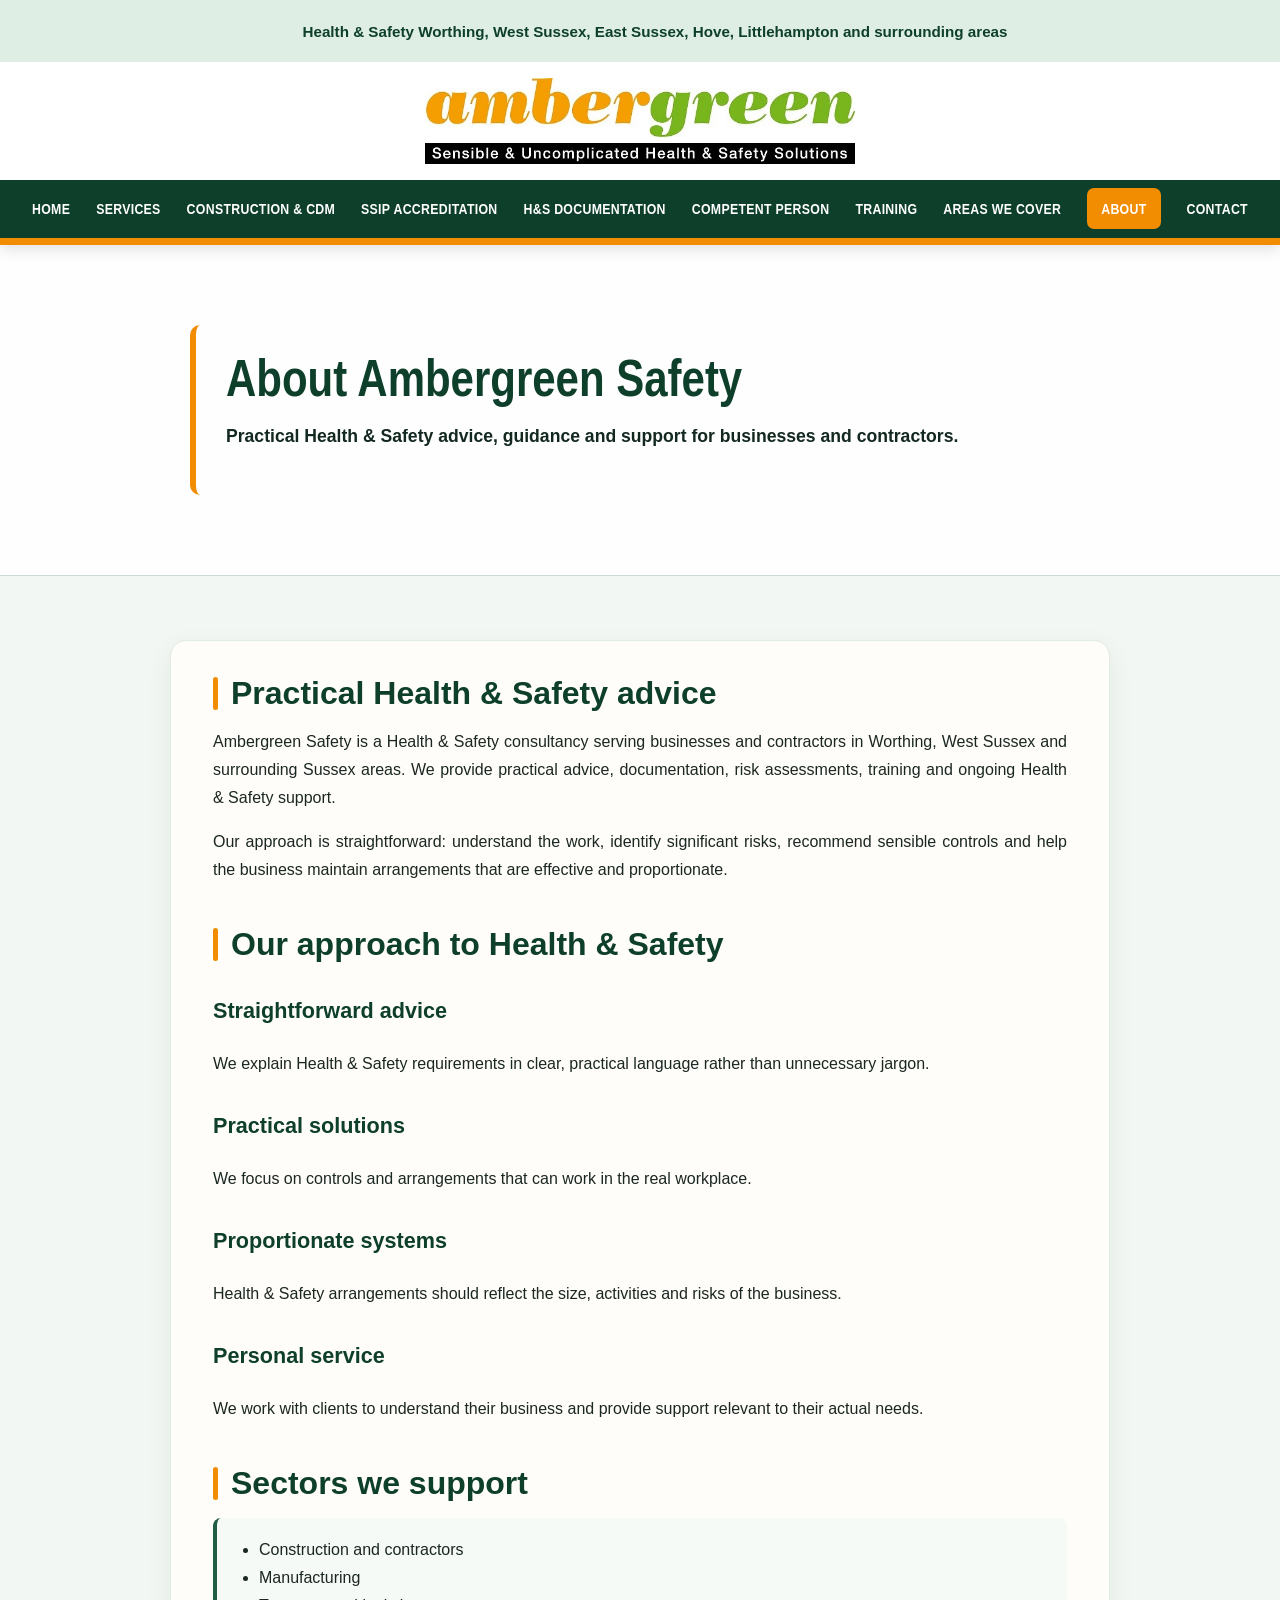
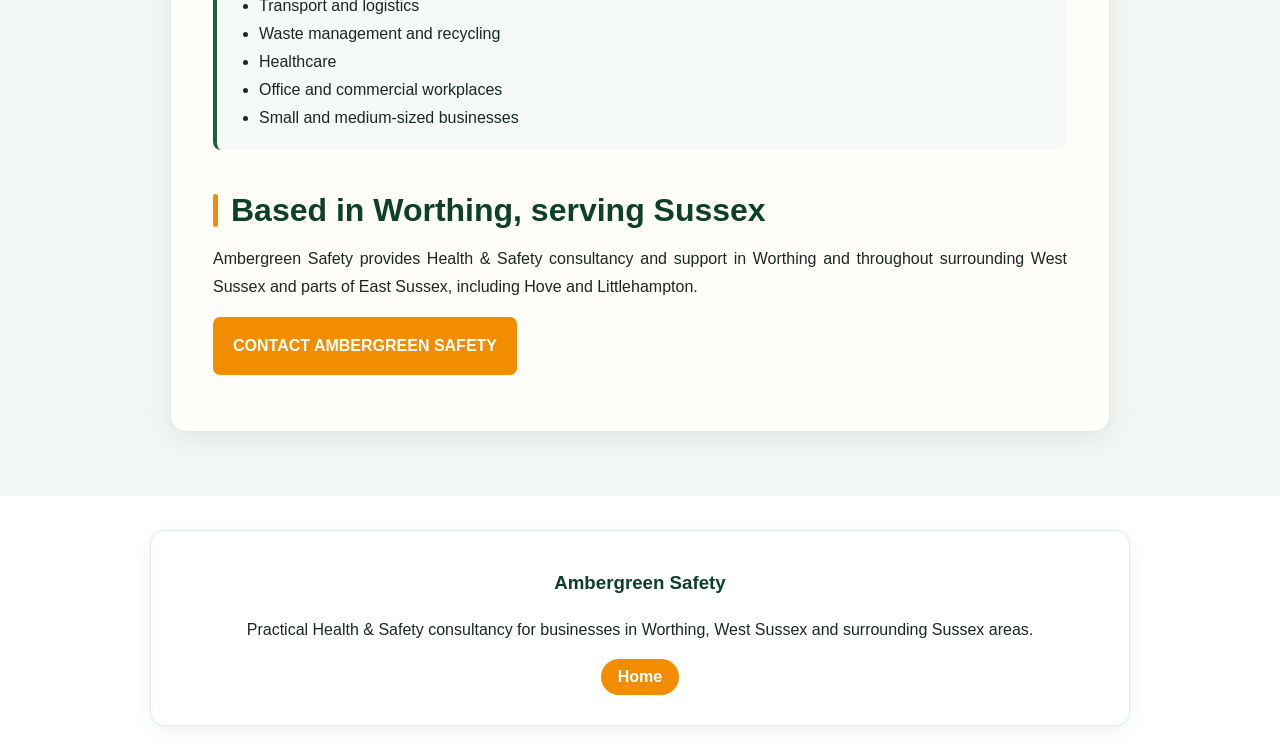
==== commit 12ed1b87: "Standardise About footer and force latest site assets" ====
--- a/about.html
+++ b/about.html
@@ -1 +1 @@
-<!doctype html><html lang="en-GB"><head><meta charset="utf-8"><meta name="viewport" content="width=device-width,initial-scale=1"><title>About Ambergreen Safety | Health & Safety Consultant Worthing & Sussex</title><meta name="description" content="About Ambergreen Safety, a practical Health & Safety consultancy supporting businesses and contractors in Worthing, West Sussex, Hove, Littlehampton and surrounding Sussex areas."><link rel="canonical" href="https://ambergreensafety733.github.io/anbergreen-safety-website/about.html"><link rel="stylesheet" href="assets/style.css?v=20"></head><body><header><div class="container nav"><a class="logo" href="index.html"><img src="./ambergreen_logo_v02.gif.jpg?v=2" alt="Ambergreen Safety" class="brand-logo"></a><nav><ul><li><a href="index.html">Home</a></li><li><a href="services.html">Services</a></li><li><a href="construction-cdm.html">Construction & CDM</a></li><li><a href="ssip-accreditation.html">SSIP Accreditation</a></li><li><a href="hs-documentation.html">H&S Documentation</a></li><li><a href="competent-person.html">Competent Person</a></li><li><a href="training.html">Training</a></li><li><a href="areas-we-cover.html">Areas We Cover</a></li><li><a href="about.html">About</a></li><li><a href="contact.html">Contact</a></li></ul></nav><button class="menu-btn" aria-label="Open menu">☰</button></div></header><main><section class="page-hero about-hero"><div class="container"><div class="page-title-box"><h1>About Ambergreen Safety</h1><p>Practical Health & Safety advice, guidance and support for businesses and contractors.</p></div></div></section><section><div class="container content"><h2>Practical Health & Safety advice</h2><p>Ambergreen Safety is a Health & Safety consultancy serving businesses and contractors in Worthing, West Sussex and surrounding Sussex areas. We provide practical advice, documentation, risk assessments, training and ongoing Health & Safety support.</p><p>Our approach is straightforward: understand the work, identify significant risks, recommend sensible controls and help the business maintain arrangements that are effective and proportionate.</p><h2>Our approach to Health & Safety</h2><h3>Straightforward advice</h3><p>We explain Health & Safety requirements in clear, practical language rather than unnecessary jargon.</p><h3>Practical solutions</h3><p>We focus on controls and arrangements that can work in the real workplace.</p><h3>Proportionate systems</h3><p>Health & Safety arrangements should reflect the size, activities and risks of the business.</p><h3>Personal service</h3><p>We work with clients to understand their business and provide support relevant to their actual needs.</p><h2>Sectors we support</h2><ul><li>Construction and contractors</li><li>Manufacturing</li><li>Transport and logistics</li><li>Waste management and recycling</li><li>Healthcare</li><li>Office and commercial workplaces</li><li>Small and medium-sized businesses</li></ul><h2>Based in Worthing, serving Sussex</h2><p>Ambergreen Safety provides Health & Safety consultancy and support in Worthing and throughout surrounding West Sussex and parts of East Sussex, including Hove and Littlehampton.</p><p><a class="btn btn-green" href="contact.html">Contact Ambergreen Safety</a></p></div></section></main><footer><div class="container"><p>Ambergreen Safety — Health & Safety Consultancy in Worthing, West Sussex and surrounding areas.</p><p><a href="index.html">Home</a> · <a href="services.html">Services</a> · <a href="areas-we-cover.html">Areas We Cover</a> · <a href="contact.html">Contact</a></p></div></footer><script src="assets/site.js?v=20"></script></body></html>+<!doctype html><html lang="en-GB"><head><meta charset="utf-8"><meta name="viewport" content="width=device-width,initial-scale=1"><title>About Ambergreen Safety | Health & Safety Consultant Worthing & Sussex</title><meta name="description" content="About Ambergreen Safety, a practical Health & Safety consultancy supporting businesses and contractors in Worthing, West Sussex, Hove, Littlehampton and surrounding Sussex areas."><link rel="canonical" href="https://ambergreensafety733.github.io/anbergreen-safety-website/about.html"><link rel="stylesheet" href="assets/style.css?v=28"></head><body><header><div class="container nav"><a class="logo" href="index.html"><img src="./ambergreen_logo_v02.gif.jpg?v=2" alt="Ambergreen Safety" class="brand-logo"></a><nav><ul><li><a href="index.html">Home</a></li><li><a href="services.html">Services</a></li><li><a href="construction-cdm.html">Construction & CDM</a></li><li><a href="ssip-accreditation.html">SSIP Accreditation</a></li><li><a href="hs-documentation.html">H&S Documentation</a></li><li><a href="competent-person.html">Competent Person</a></li><li><a href="training.html">Training</a></li><li><a href="areas-we-cover.html">Areas We Cover</a></li><li><a href="about.html">About</a></li><li><a href="contact.html">Contact</a></li></ul></nav><button class="menu-btn" aria-label="Open menu">MENU ☰</button></div></header><main><section class="page-hero about-hero"><div class="container"><div class="page-title-box"><h1>About Ambergreen Safety</h1><p>Practical Health & Safety advice, guidance and support for businesses and contractors.</p></div></div></section><section><div class="container content"><h2>Practical Health & Safety advice</h2><p>Ambergreen Safety is a Health & Safety consultancy serving businesses and contractors in Worthing, West Sussex and surrounding Sussex areas. We provide practical advice, documentation, risk assessments, training and ongoing Health & Safety support.</p><p>Our approach is straightforward: understand the work, identify significant risks, recommend sensible controls and help the business maintain arrangements that are effective and proportionate.</p><h2>Our approach to Health & Safety</h2><h3>Straightforward advice</h3><p>We explain Health & Safety requirements in clear, practical language rather than unnecessary jargon.</p><h3>Practical solutions</h3><p>We focus on controls and arrangements that can work in the real workplace.</p><h3>Proportionate systems</h3><p>Health & Safety arrangements should reflect the size, activities and risks of the business.</p><h3>Personal service</h3><p>We work with clients to understand their business and provide support relevant to their actual needs.</p><h2>Sectors we support</h2><ul><li>Construction and contractors</li><li>Manufacturing</li><li>Transport and logistics</li><li>Waste management and recycling</li><li>Healthcare</li><li>Office and commercial workplaces</li><li>Small and medium-sized businesses</li></ul><h2>Based in Worthing, serving Sussex</h2><p>Ambergreen Safety provides Health & Safety consultancy and support in Worthing and throughout surrounding West Sussex and parts of East Sussex, including Hove and Littlehampton.</p><p><a class="btn btn-green" href="contact.html">Contact Ambergreen Safety</a></p></div></section></main><footer><div class="container"><h3>Ambergreen Safety</h3><p>Practical Health & Safety consultancy for businesses in Worthing, West Sussex and surrounding Sussex areas.</p></div></footer><script src="assets/site.js?v=28"></script></body></html>
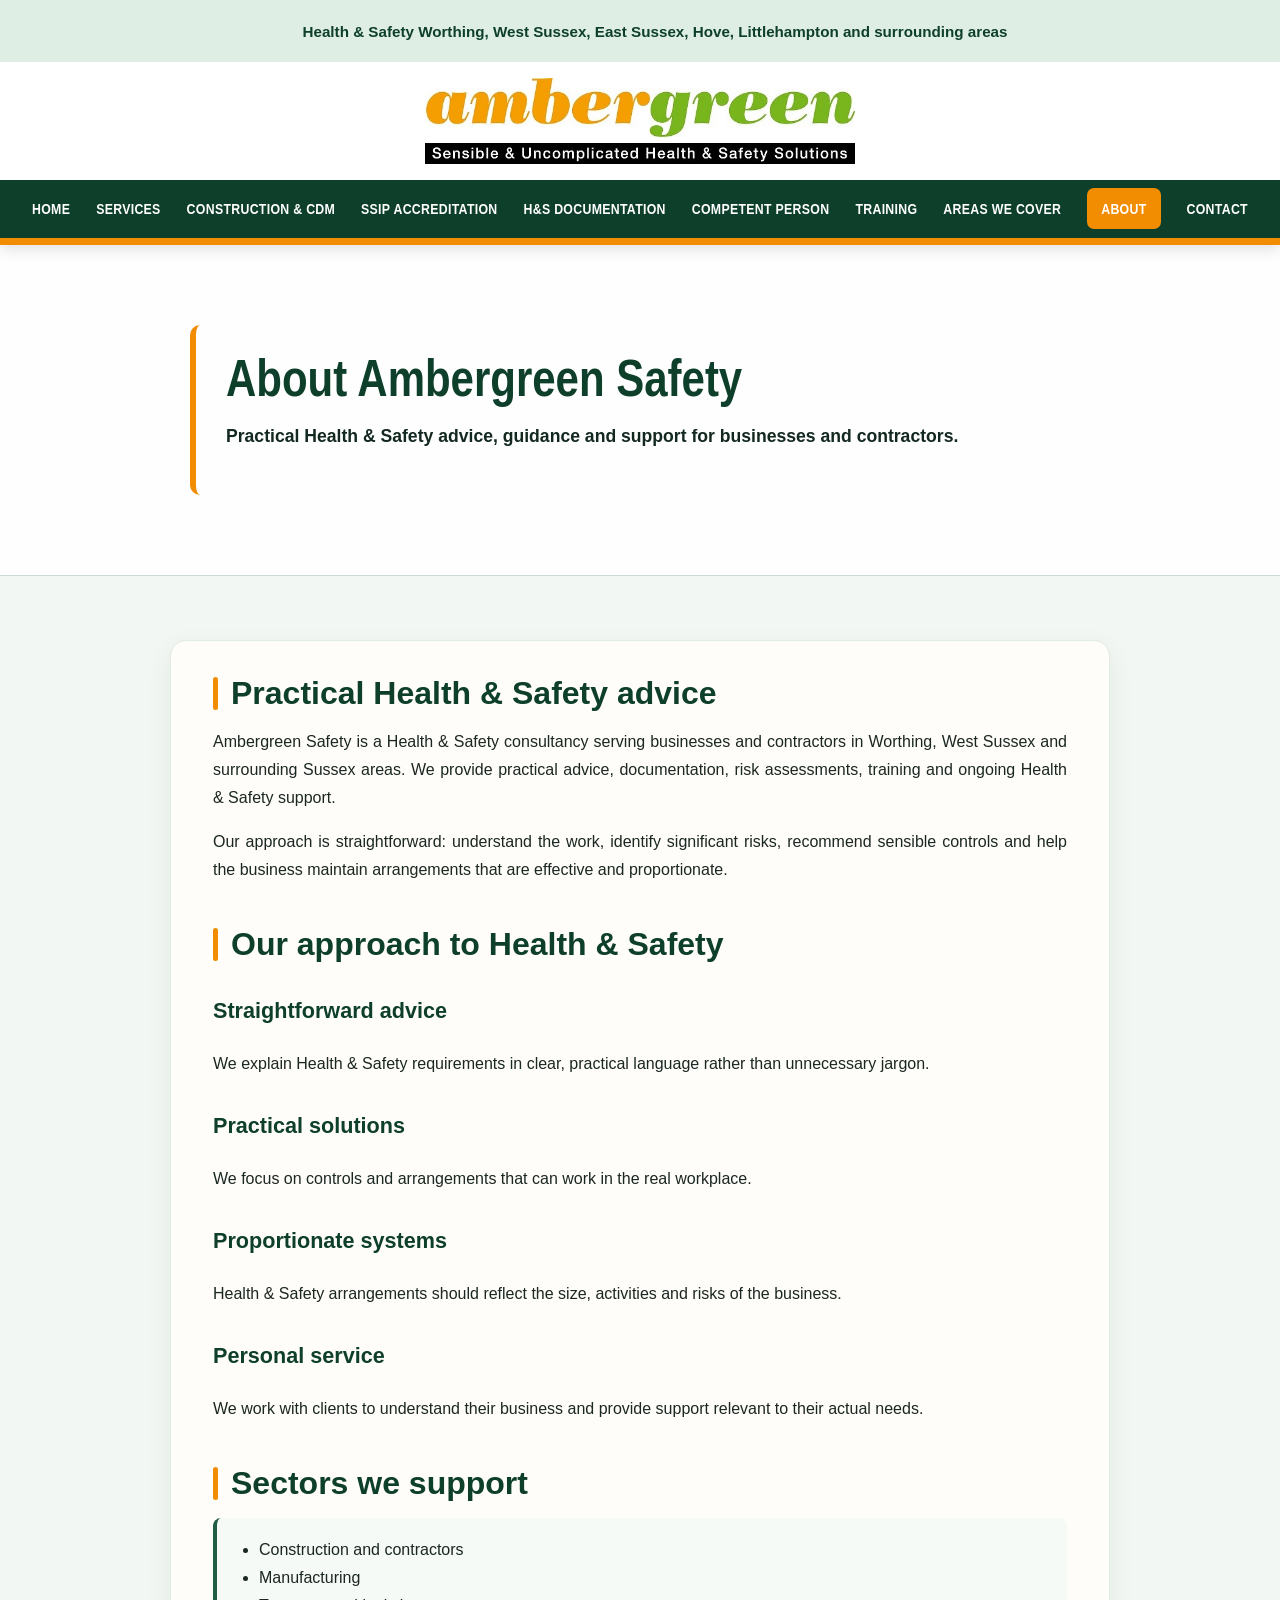
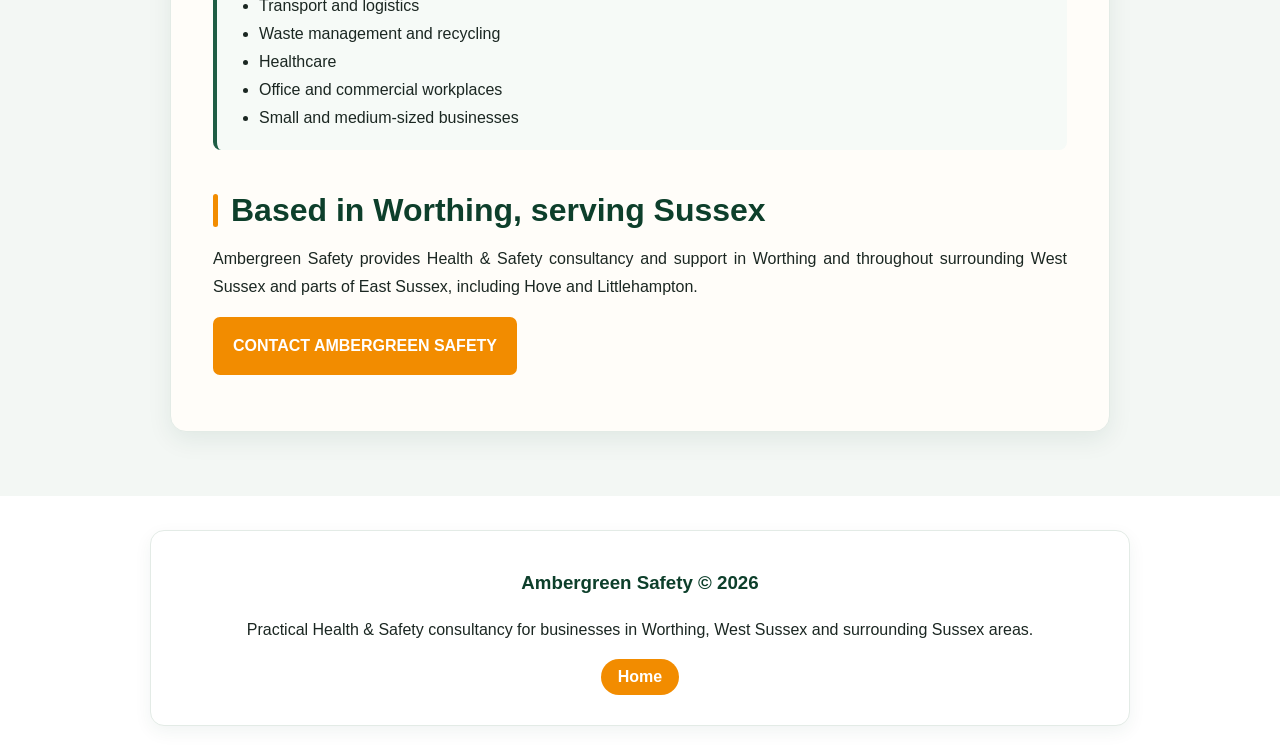
==== commit 44dfc22e: "Force AG favicon directly on About page" ====
--- a/about.html
+++ b/about.html
@@ -1 +1 @@
-<!doctype html><html lang="en-GB"><head><meta charset="utf-8"><meta name="viewport" content="width=device-width,initial-scale=1"><title>About Ambergreen Safety | Health & Safety Consultant Worthing & Sussex</title><meta name="description" content="About Ambergreen Safety, a practical Health & Safety consultancy supporting businesses and contractors in Worthing, West Sussex, Hove, Littlehampton and surrounding Sussex areas."><link rel="canonical" href="https://ambergreensafety733.github.io/anbergreen-safety-website/about.html"><link rel="stylesheet" href="assets/style.css?v=28"></head><body><header><div class="container nav"><a class="logo" href="index.html"><img src="./ambergreen_logo_v02.gif.jpg?v=2" alt="Ambergreen Safety" class="brand-logo"></a><nav><ul><li><a href="index.html">Home</a></li><li><a href="services.html">Services</a></li><li><a href="construction-cdm.html">Construction & CDM</a></li><li><a href="ssip-accreditation.html">SSIP Accreditation</a></li><li><a href="hs-documentation.html">H&S Documentation</a></li><li><a href="competent-person.html">Competent Person</a></li><li><a href="training.html">Training</a></li><li><a href="areas-we-cover.html">Areas We Cover</a></li><li><a href="about.html">About</a></li><li><a href="contact.html">Contact</a></li></ul></nav><button class="menu-btn" aria-label="Open menu">MENU ☰</button></div></header><main><section class="page-hero about-hero"><div class="container"><div class="page-title-box"><h1>About Ambergreen Safety</h1><p>Practical Health & Safety advice, guidance and support for businesses and contractors.</p></div></div></section><section><div class="container content"><h2>Practical Health & Safety advice</h2><p>Ambergreen Safety is a Health & Safety consultancy serving businesses and contractors in Worthing, West Sussex and surrounding Sussex areas. We provide practical advice, documentation, risk assessments, training and ongoing Health & Safety support.</p><p>Our approach is straightforward: understand the work, identify significant risks, recommend sensible controls and help the business maintain arrangements that are effective and proportionate.</p><h2>Our approach to Health & Safety</h2><h3>Straightforward advice</h3><p>We explain Health & Safety requirements in clear, practical language rather than unnecessary jargon.</p><h3>Practical solutions</h3><p>We focus on controls and arrangements that can work in the real workplace.</p><h3>Proportionate systems</h3><p>Health & Safety arrangements should reflect the size, activities and risks of the business.</p><h3>Personal service</h3><p>We work with clients to understand their business and provide support relevant to their actual needs.</p><h2>Sectors we support</h2><ul><li>Construction and contractors</li><li>Manufacturing</li><li>Transport and logistics</li><li>Waste management and recycling</li><li>Healthcare</li><li>Office and commercial workplaces</li><li>Small and medium-sized businesses</li></ul><h2>Based in Worthing, serving Sussex</h2><p>Ambergreen Safety provides Health & Safety consultancy and support in Worthing and throughout surrounding West Sussex and parts of East Sussex, including Hove and Littlehampton.</p><p><a class="btn btn-green" href="contact.html">Contact Ambergreen Safety</a></p></div></section></main><footer><div class="container"><h3>Ambergreen Safety</h3><p>Practical Health & Safety consultancy for businesses in Worthing, West Sussex and surrounding Sussex areas.</p></div></footer><script src="assets/site.js?v=28"></script></body></html>+<!doctype html><html lang="en-GB"><head><meta charset="utf-8"><meta name="viewport" content="width=device-width,initial-scale=1"><title>About Ambergreen Safety | Health & Safety Consultant Worthing & Sussex</title><meta name="description" content="About Ambergreen Safety, a practical Health & Safety consultancy supporting businesses and contractors in Worthing, West Sussex, Hove, Littlehampton and surrounding Sussex areas."><link rel="icon" type="image/svg+xml" href="favicon.svg?v=33"><link rel="shortcut icon" href="favicon.svg?v=33"><link rel="canonical" href="https://ambergreensafety733.github.io/anbergreen-safety-website/about.html"><link rel="stylesheet" href="assets/style.css?v=33"></head><body><header><div class="container nav"><a class="logo" href="index.html"><img src="./ambergreen_logo_v02.gif.jpg?v=2" alt="Ambergreen Safety" class="brand-logo"></a><nav><ul><li><a href="index.html">Home</a></li><li><a href="services.html">Services</a></li><li><a href="construction-cdm.html">Construction & CDM</a></li><li><a href="ssip-accreditation.html">SSIP Accreditation</a></li><li><a href="hs-documentation.html">H&S Documentation</a></li><li><a href="competent-person.html">Competent Person</a></li><li><a href="training.html">Training</a></li><li><a href="areas-we-cover.html">Areas We Cover</a></li><li><a href="about.html">About</a></li><li><a href="contact.html">Contact</a></li></ul></nav><button class="menu-btn" aria-label="Open menu">MENU ☰</button></div></header><main><section class="page-hero about-hero"><div class="container"><div class="page-title-box"><h1>About Ambergreen Safety</h1><p>Practical Health & Safety advice, guidance and support for businesses and contractors.</p></div></div></section><section><div class="container content"><h2>Practical Health & Safety advice</h2><p>Ambergreen Safety is a Health & Safety consultancy serving businesses and contractors in Worthing, West Sussex and surrounding Sussex areas. We provide practical advice, documentation, risk assessments, training and ongoing Health & Safety support.</p><p>Our approach is straightforward: understand the work, identify significant risks, recommend sensible controls and help the business maintain arrangements that are effective and proportionate.</p><h2>Our approach to Health & Safety</h2><h3>Straightforward advice</h3><p>We explain Health & Safety requirements in clear, practical language rather than unnecessary jargon.</p><h3>Practical solutions</h3><p>We focus on controls and arrangements that can work in the real workplace.</p><h3>Proportionate systems</h3><p>Health & Safety arrangements should reflect the size, activities and risks of the business.</p><h3>Personal service</h3><p>We work with clients to understand their business and provide support relevant to their actual needs.</p><h2>Sectors we support</h2><ul><li>Construction and contractors</li><li>Manufacturing</li><li>Transport and logistics</li><li>Waste management and recycling</li><li>Healthcare</li><li>Office and commercial workplaces</li><li>Small and medium-sized businesses</li></ul><h2>Based in Worthing, serving Sussex</h2><p>Ambergreen Safety provides Health & Safety consultancy and support in Worthing and throughout surrounding West Sussex and parts of East Sussex, including Hove and Littlehampton.</p><p><a class="btn btn-green" href="contact.html">Contact Ambergreen Safety</a></p></div></section></main><footer><div class="container"><h3>Ambergreen Safety © 2026</h3><p>Practical Health & Safety consultancy for businesses in Worthing, West Sussex and surrounding Sussex areas.</p></div></footer><script src="assets/site.js?v=33"></script></body></html>
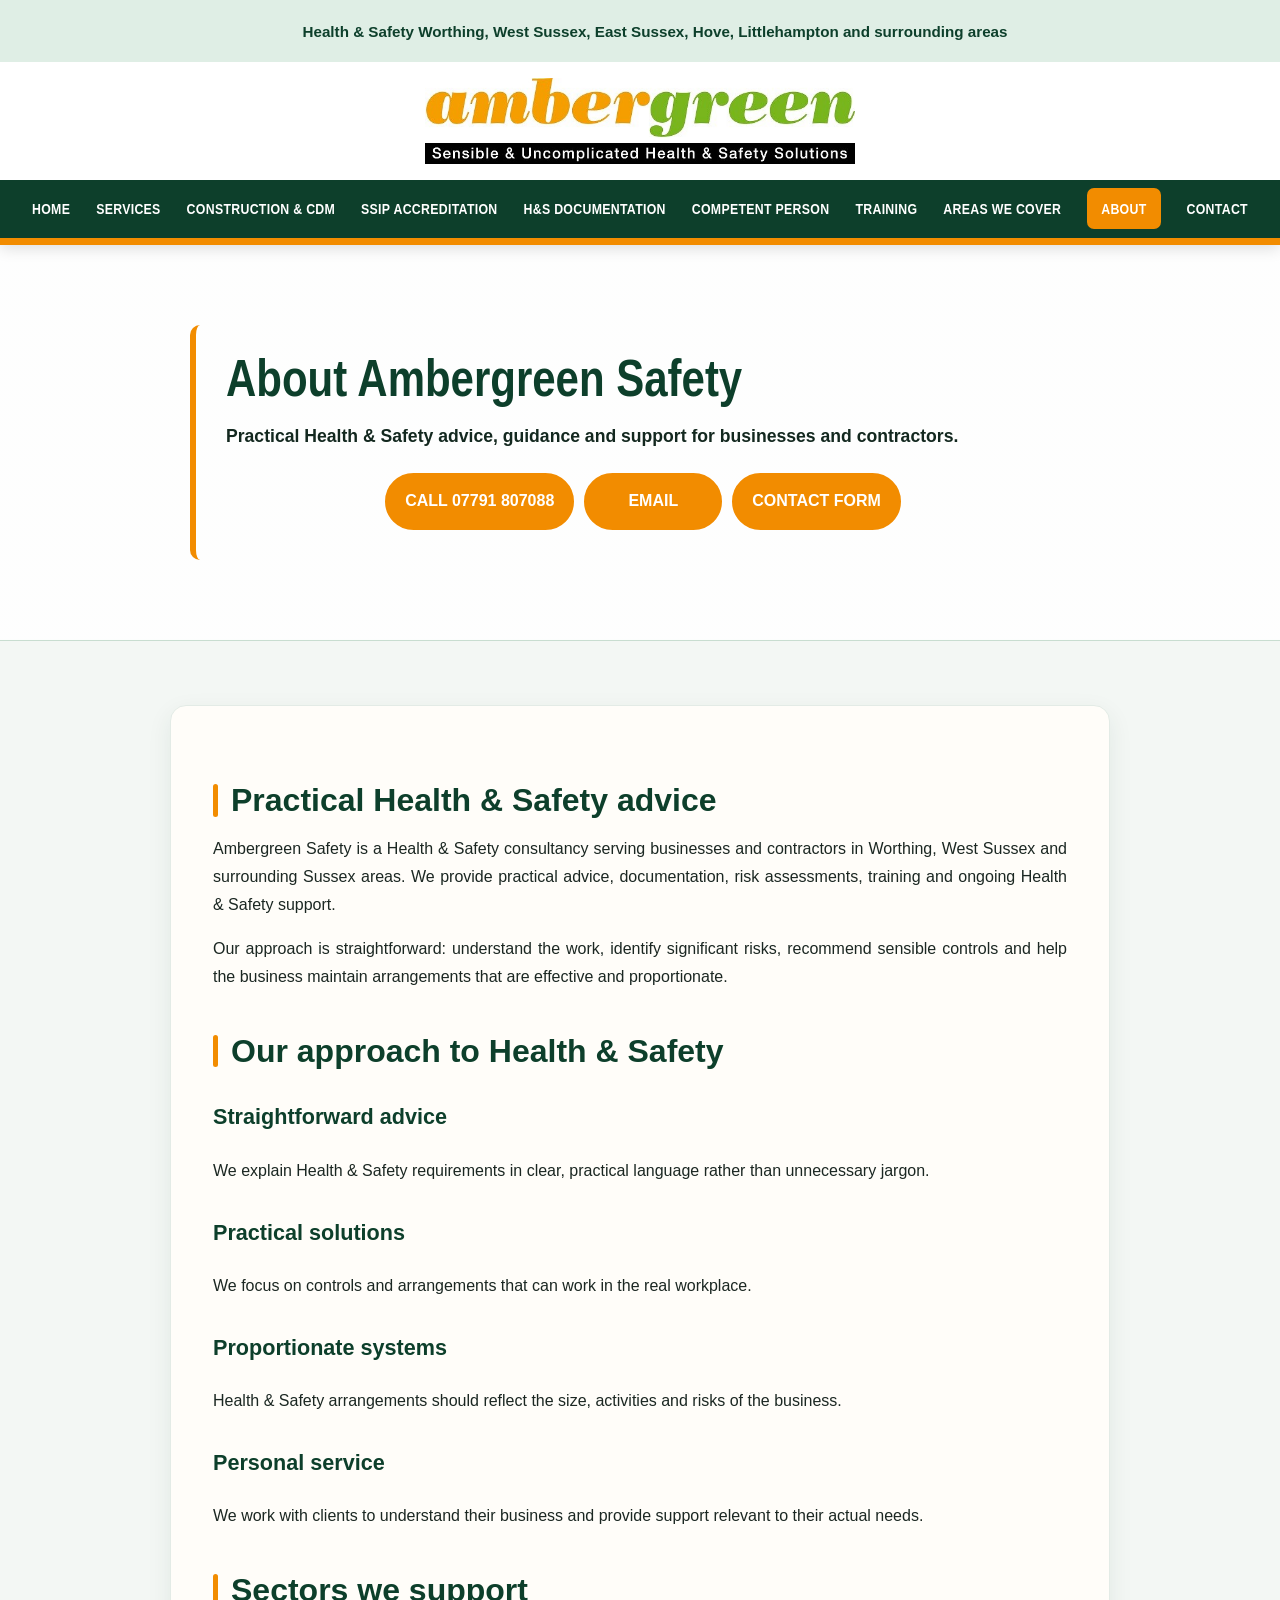
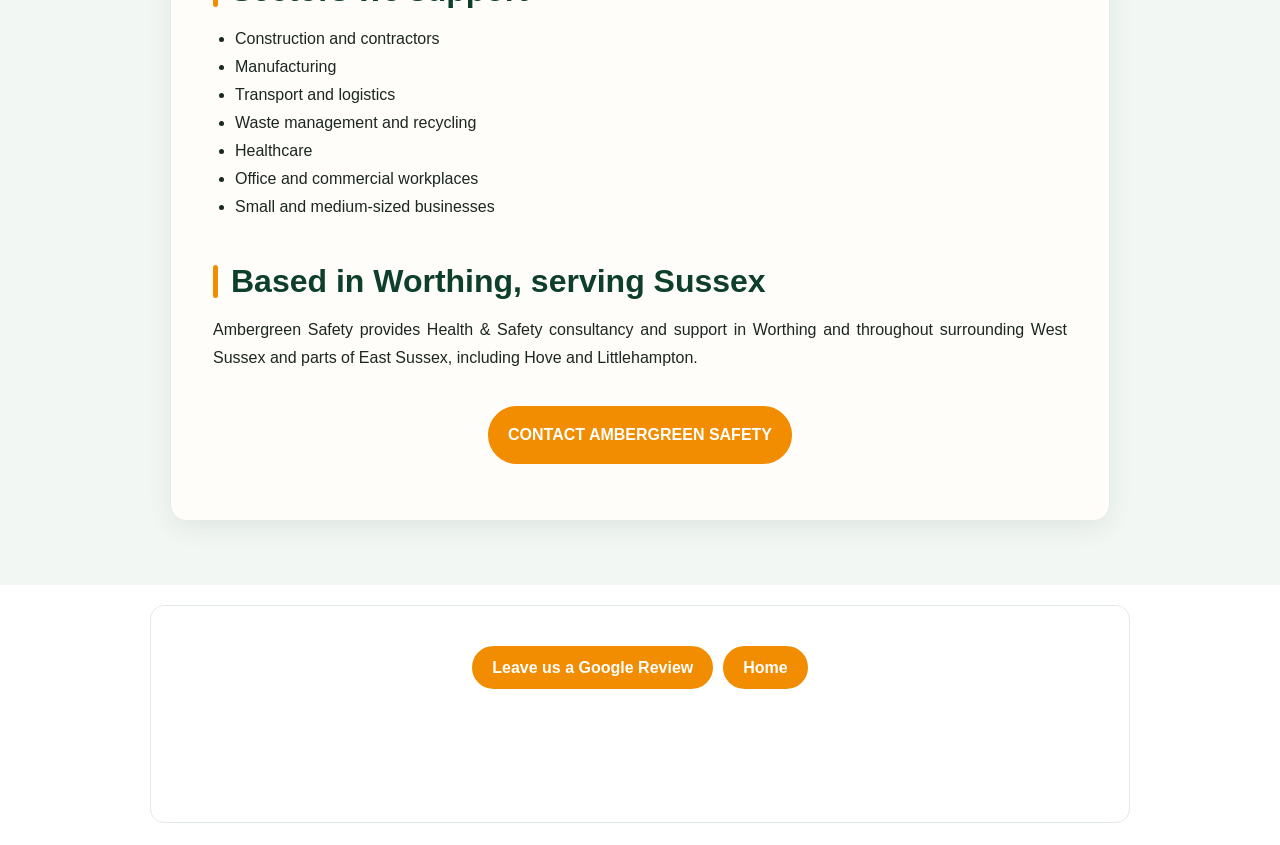
==== commit bff6df71: "Update corrected development website v39" ====
--- a/about.html
+++ b/about.html
@@ -1 +1 @@
-<!doctype html><html lang="en-GB"><head><meta charset="utf-8"><meta name="viewport" content="width=device-width,initial-scale=1"><title>About Ambergreen Safety | Health & Safety Consultant Worthing & Sussex</title><meta name="description" content="About Ambergreen Safety, a practical Health & Safety consultancy supporting businesses and contractors in Worthing, West Sussex, Hove, Littlehampton and surrounding Sussex areas."><link rel="icon" type="image/svg+xml" href="favicon.svg?v=33"><link rel="shortcut icon" href="favicon.svg?v=33"><link rel="canonical" href="https://ambergreensafety733.github.io/anbergreen-safety-website/about.html"><link rel="stylesheet" href="assets/style.css?v=33"></head><body><header><div class="container nav"><a class="logo" href="index.html"><img src="./ambergreen_logo_v02.gif.jpg?v=2" alt="Ambergreen Safety" class="brand-logo"></a><nav><ul><li><a href="index.html">Home</a></li><li><a href="services.html">Services</a></li><li><a href="construction-cdm.html">Construction & CDM</a></li><li><a href="ssip-accreditation.html">SSIP Accreditation</a></li><li><a href="hs-documentation.html">H&S Documentation</a></li><li><a href="competent-person.html">Competent Person</a></li><li><a href="training.html">Training</a></li><li><a href="areas-we-cover.html">Areas We Cover</a></li><li><a href="about.html">About</a></li><li><a href="contact.html">Contact</a></li></ul></nav><button class="menu-btn" aria-label="Open menu">MENU ☰</button></div></header><main><section class="page-hero about-hero"><div class="container"><div class="page-title-box"><h1>About Ambergreen Safety</h1><p>Practical Health & Safety advice, guidance and support for businesses and contractors.</p></div></div></section><section><div class="container content"><h2>Practical Health & Safety advice</h2><p>Ambergreen Safety is a Health & Safety consultancy serving businesses and contractors in Worthing, West Sussex and surrounding Sussex areas. We provide practical advice, documentation, risk assessments, training and ongoing Health & Safety support.</p><p>Our approach is straightforward: understand the work, identify significant risks, recommend sensible controls and help the business maintain arrangements that are effective and proportionate.</p><h2>Our approach to Health & Safety</h2><h3>Straightforward advice</h3><p>We explain Health & Safety requirements in clear, practical language rather than unnecessary jargon.</p><h3>Practical solutions</h3><p>We focus on controls and arrangements that can work in the real workplace.</p><h3>Proportionate systems</h3><p>Health & Safety arrangements should reflect the size, activities and risks of the business.</p><h3>Personal service</h3><p>We work with clients to understand their business and provide support relevant to their actual needs.</p><h2>Sectors we support</h2><ul><li>Construction and contractors</li><li>Manufacturing</li><li>Transport and logistics</li><li>Waste management and recycling</li><li>Healthcare</li><li>Office and commercial workplaces</li><li>Small and medium-sized businesses</li></ul><h2>Based in Worthing, serving Sussex</h2><p>Ambergreen Safety provides Health & Safety consultancy and support in Worthing and throughout surrounding West Sussex and parts of East Sussex, including Hove and Littlehampton.</p><p><a class="btn btn-green" href="contact.html">Contact Ambergreen Safety</a></p></div></section></main><footer><div class="container"><h3>Ambergreen Safety © 2026</h3><p>Practical Health & Safety consultancy for businesses in Worthing, West Sussex and surrounding Sussex areas.</p></div></footer><script src="assets/site.js?v=33"></script></body></html>+<!doctype html><html lang="en-GB"><head><meta charset="utf-8"><meta name="viewport" content="width=device-width,initial-scale=1"><title>About Ambergreen Safety | Health & Safety Consultant Worthing & Sussex</title><meta name="description" content="About Ambergreen Safety, a practical Health & Safety consultancy supporting businesses and contractors in Worthing, West Sussex, Hove, Littlehampton and surrounding Sussex areas."><link rel="canonical" href="https://www.ambergreensafety.co.uk/about.html"><link rel="icon" type="image/svg+xml" href="favicon.svg?v=39"><link rel="shortcut icon" href="favicon.svg?v=39"><link rel="stylesheet" href="assets/style.css?v=39"></head><body><header><div class="container nav"><a class="logo" href="index.html"><img src="./ambergreen_logo_v02.gif.jpg?v=2" alt="Ambergreen Safety" class="brand-logo"></a><nav><ul><li><a href="index.html">Home</a></li><li><a href="services.html">Services</a></li><li><a href="construction-cdm.html">Construction & CDM</a></li><li><a href="ssip-accreditation.html">SSIP Accreditation</a></li><li><a href="hs-documentation.html">H&S Documentation</a></li><li><a href="competent-person.html">Competent Person</a></li><li><a href="training.html">Training</a></li><li><a href="areas-we-cover.html">Areas We Cover</a></li><li><a href="about.html">About</a></li><li><a href="contact.html">Contact</a></li></ul></nav><button class="menu-btn" aria-label="Open menu">MENU ☰</button></div></header><main><section class="page-hero about-hero"><div class="container"><div class="page-title-box"><h1>About Ambergreen Safety</h1><p>Practical Health & Safety advice, guidance and support for businesses and contractors.</p></div></div></section><section><div class="container content"><h2>Practical Health & Safety advice</h2><p>Ambergreen Safety is a Health & Safety consultancy serving businesses and contractors in Worthing, West Sussex and surrounding Sussex areas. We provide practical advice, documentation, risk assessments, training and ongoing Health & Safety support.</p><p>Our approach is straightforward: understand the work, identify significant risks, recommend sensible controls and help the business maintain arrangements that are effective and proportionate.</p><h2>Our approach to Health & Safety</h2><h3>Straightforward advice</h3><p>We explain Health & Safety requirements in clear, practical language rather than unnecessary jargon.</p><h3>Practical solutions</h3><p>We focus on controls and arrangements that can work in the real workplace.</p><h3>Proportionate systems</h3><p>Health & Safety arrangements should reflect the size, activities and risks of the business.</p><h3>Personal service</h3><p>We work with clients to understand their business and provide support relevant to their actual needs.</p><h2>Sectors we support</h2><ul><li>Construction and contractors</li><li>Manufacturing</li><li>Transport and logistics</li><li>Waste management and recycling</li><li>Healthcare</li><li>Office and commercial workplaces</li><li>Small and medium-sized businesses</li></ul><h2>Based in Worthing, serving Sussex</h2><p>Ambergreen Safety provides Health & Safety consultancy and support in Worthing and throughout surrounding West Sussex and parts of East Sussex, including Hove and Littlehampton.</p><p class="page-action"><a class="btn btn-green" href="contact.html">Contact Ambergreen Safety</a></p></div></section></main><footer><div class="container"><h3>Ambergreen Safety © 2026</h3><p>Practical Health & Safety consultancy for businesses in Worthing, West Sussex and surrounding Sussex areas.</p></div></footer><script src="assets/site.js?v=39"></script></body></html>
--- a/assets/style.css
+++ b/assets/style.css
@@ -1,4 +1,10 @@
 :root{--green:#1f5d45;--green-dark:#0d3f2b;--green-light:#dfeee5;--amber:#f28c00;--ink:#1b2722;--muted:#5d6963;--white:#fff;--off:#f6f8f6;--border:#d2dfd7;--shadow:0 10px 30px rgba(18,61,46,.09);--radius:14px;--max:1180px}*{box-sizing:border-box}html{scroll-behavior:smooth}body{margin:0;font-family:Arial,Helvetica,sans-serif;color:var(--ink);line-height:1.65;background:#fff}a{color:var(--green);text-decoration:none}a:hover{text-decoration:underline}.container{width:min(var(--max),92%);margin:auto}header{position:sticky;top:0;z-index:100;background:#fff;border-bottom:7px solid var(--amber);box-shadow:0 4px 14px rgba(0,0,0,.12)}header:before{content:"Health & Safety Worthing, West Sussex, East Sussex, Hove, Littlehampton and surrounding areas";display:flex;align-items:center;justify-content:center;width:100%;min-height:42px;background:var(--green-light);color:var(--green-dark);text-align:center;font-size:.95rem;font-weight:800;padding:10px 15px;line-height:1.25}.nav{width:100%;max-width:none;min-height:0;display:flex;flex-direction:column;align-items:stretch;gap:0;background:#fff;position:relative}.logo{display:flex;width:100%;height:auto;min-height:118px;align-items:center;justify-content:center;padding:12px 20px;background:#fff}.brand-logo{display:block;width:min(430px,88vw);height:94px;object-fit:contain;object-position:center}.logo span,.logo small{display:none}nav{width:100%;display:flex;justify-content:center;background:var(--green-dark);padding:0 20px}nav ul{width:100%;max-width:1500px;display:flex;justify-content:space-evenly;gap:14px;list-style:none;margin:0 auto;padding:0;align-items:center;flex-wrap:nowrap;min-height:58px}nav a{font-family:"Arial Narrow","Liberation Sans Narrow",Impact,sans-serif;font-stretch:condensed;text-transform:uppercase;letter-spacing:.02em;font-weight:800;font-size:.94rem;line-height:1;color:#fff;white-space:nowrap}nav a:hover{color:#ffd29b;text-decoration:none}.menu-btn{display:none;border:0;background:transparent;color:#fff;font-size:2rem;line-height:1;cursor:pointer;padding:10px;min-width:48px;min-height:48px}.hero{position:relative;background:linear-gradient(rgba(255,255,255,.72),rgba(255,255,255,.72)),url('https://images.pexels.com/photos/15200451/pexels-photo-15200451.jpeg?auto=compress&cs=tinysrgb&w=1800') center/cover no-repeat;color:var(--green-dark);padding:76px 0 72px;min-height:520px}.hero-grid{display:grid;grid-template-columns:1.35fr .65fr;gap:48px;align-items:center}.eyebrow{text-transform:uppercase;letter-spacing:.1em;font-size:.85rem;font-weight:800;color:var(--green-dark)}.hero h1{font-family:"Arial Narrow","Liberation Sans Narrow",Impact,sans-serif;font-size:clamp(2.5rem,5vw,4.8rem);font-stretch:condensed;line-height:.98;margin:10px 0 20px;color:var(--green-dark);text-shadow:0 1px 0 rgba(255,255,255,.8)}.hero p{font-size:1.15rem;max-width:720px;color:#13281f;font-weight:600}.pills{display:flex;flex-wrap:wrap;justify-content:center;align-items:center;gap:9px;margin:24px auto;max-width:760px}.pill{background:rgba(13,63,43,.9);border:1px solid rgba(255,255,255,.25);color:#fff;padding:7px 11px;border-radius:999px;font-size:.88rem}.btns{display:flex;flex-wrap:wrap;gap:12px;margin-top:25px}.btn{display:inline-block;padding:13px 18px;border-radius:7px;font-weight:800;border:2px solid transparent;text-align:center;text-transform:uppercase}.btn-primary{background:var(--green-dark);color:#fff}.btn-secondary{background:var(--amber);border-color:var(--amber);color:#fff}.btn-green{background:var(--green-dark);color:#fff}.hero-card{background:rgba(255,255,255,.96);color:var(--ink);padding:28px;border-radius:var(--radius);box-shadow:var(--shadow);border-left:6px solid var(--amber)}.hero-card h2{margin-top:0;color:var(--green-dark)}.hero-card p,.hero-card strong{color:var(--ink)}section{padding:72px 0}section.alt{background:var(--off)}.section-head{max-width:760px;margin-bottom:34px}.section-head h2,.content h2{font-size:clamp(1.8rem,3vw,2.7rem);line-height:1.15;margin:0 0 12px;color:var(--green-dark)}.section-head p{color:var(--muted)}.grid{display:grid;grid-template-columns:repeat(3,1fr);gap:22px}.card{border:1px solid var(--border);border-radius:var(--radius);padding:25px;background:#fff}.card h3{margin-top:0;color:var(--green-dark)}.more{font-weight:800}.icon{width:42px;height:42px;border-radius:10px;background:rgba(13,63,43,.9);display:grid;place-items:center;color:#fff;font-weight:900;margin-bottom:15px}.two-col,.contact-grid{display:grid;grid-template-columns:1fr 1fr;gap:42px;align-items:start}.callout,.contact-box{background:var(--green-light);border-left:5px solid var(--amber);padding:28px;border-radius:10px}.cta{background:var(--green-dark);color:#fff;text-align:center}.cta h2{color:#fff}.cta p{max-width:700px;margin:auto;color:#e9f0ec}.page-hero{position:relative;background-color:#f4faf6;background-image:linear-gradient(rgba(255,255,255,.72),rgba(255,255,255,.72)),url('https://images.pexels.com/photos/17797264/pexels-photo-17797264.jpeg?auto=compress&cs=tinysrgb&w=1800');background-position:center;background-size:cover;background-repeat:no-repeat;padding:80px 0;min-height:260px;border-bottom:1px solid #c8ddd0}.page-hero>.container{width:min(900px,92%);background:transparent!important;backdrop-filter:none!important;-webkit-backdrop-filter:none!important;border-left:6px solid var(--amber);padding:26px 30px;border-radius:10px;box-shadow:none}.page-hero h1{font-family:"Arial Narrow","Liberation Sans Narrow",Impact,sans-serif;font-size:clamp(2.1rem,4vw,3.7rem);font-stretch:condensed;line-height:1.05;color:var(--green-dark);margin:0 0 12px;text-shadow:0 1px 0 rgba(255,255,255,.8)}.page-hero p{max-width:none;color:#13281f;font-size:1.1rem;font-weight:600;width:100%;text-align:justify!important;text-align-last:left!important;text-justify:inter-word!important;text-shadow:none}.page-title-box{display:block;width:100%;max-width:none;background:transparent!important;border:0;padding:0;border-radius:0;box-shadow:none}.page-title-box h1{display:block!important;visibility:visible!important;opacity:1!important}.page-title-box p,.page-hero .page-title-box p{text-align:justify!important;text-align-last:left!important;text-justify:inter-word!important;width:100%!important;max-width:none!important}.content{max-width:900px}.content h2{margin-top:45px;font-size:2rem}.content h3{color:var(--green-dark);font-size:1.35rem;margin-top:30px}.content ul{padding-left:22px}.price-note{background:var(--off);padding:22px;border-radius:10px}form{display:grid;gap:14px}label{font-weight:700}input,textarea{width:100%;padding:13px;border:1px solid #cdd8d2;border-radius:8px;font:inherit}textarea{min-height:150px}footer{padding:32px 0 24px}footer .container{width:min(820px,92%)}.small{font-size:.88rem;margin-top:18px;border-top:1px solid rgba(255,255,255,.35);padding-top:14px;text-align:center!important}main p,main li,.hero p,.hero-card p,.page-hero p,.page-title-box p,.card p,.callout p,.contact-box p,.content p,.section-head p,.two-col p,.price-note p{text-align:justify!important;text-justify:inter-word!important}main ul,main ol{text-align:justify}@media(max-width:1120px){.brand-logo{width:min(390px,86vw);height:88px}nav ul{gap:8px}nav a{font-size:.8rem}.pills{max-width:700px}}@media(max-width:900px){header{position:relative}header:before{font-size:.86rem}.nav{display:grid;grid-template-columns:1fr 70px;align-items:center;background:#fff}.logo{grid-column:1/-1;min-height:100px;padding:10px 15px}.brand-logo{width:min(360px,86vw);height:80px}.nav>nav{grid-column:1/-1;grid-row:2;width:100%;display:block;background:var(--green-dark);padding:0 12px;min-height:58px;position:relative}.nav>nav:before{display:none!important;content:none!important}.nav>nav ul{display:none;width:100%;padding:0 0 10px;flex-direction:column;align-items:stretch;gap:0;min-height:0;max-height:none;overflow:visible}.nav.menu-open>nav ul{display:flex}.nav>nav li{width:100%;border-top:1px solid rgba(255,255,255,.16);flex:0 0 auto}.nav>nav a{display:block;width:100%;padding:11px 10px;text-align:center;font-size:.96rem;color:#fff;position:relative;z-index:2}.nav>nav li:last-child a{padding-bottom:14px}.nav>nav a:hover,.nav>nav a:focus{background:rgba(255,255,255,.08);color:#fff}.menu-btn{display:block!important;position:absolute;right:14px;bottom:5px;color:#fff;z-index:20}.hero-grid,.two-col,.contact-grid{grid-template-columns:1fr}.grid{grid-template-columns:1fr 1fr}.pills{max-width:100%;justify-content:center}.page-hero>.container{background:transparent!important;backdrop-filter:none!important;-webkit-backdrop-filter:none!important}}@media(max-width:620px){.grid{grid-template-columns:1fr}section{padding:55px 0}.hero{padding:60px 0}.hero-card{padding:22px}.logo{min-height:92px}.brand-logo{width:min(330px,88vw);height:74px}header:before{font-size:.78rem;padding:9px 10px}.menu-btn{font-size:1.8rem}.pills{gap:8px}.pill{font-size:.84rem;padding:7px 10px}.page-hero>.container{width:92%;padding:22px 20px;background:transparent!important}.nav>nav a{padding:10px 8px;font-size:.92rem}}
 
 /* V19 — EXACT CONTACT AMBERGREEN STYLE FOR ALL LARGE BOXES */
-footer,.cta,.callout,.contact-box,.price-note{background:#f28c00!important;background-color:#f28c00!important;background-image:none!important;opacity:1!important;color:#fff!important;border:0!important;border-radius:7px!important;box-shadow:none!important}footer,.cta{width:min(900px,92%)!important;margin:36px auto 0!important;text-align:center!important}.cta{padding:38px 24px!important}.cta h1,.cta h2,.cta h3,footer h1,footer h2,footer h3,.callout h1,.callout h2,.callout h3,.contact-box h1,.contact-box h2,.contact-box h3,.price-note h1,.price-note h2,.price-note h3,.cta p,footer p,.callout p,.contact-box p,.price-note p,.cta li,footer li,.callout li,.contact-box li,.price-note li{color:#fff!important}.cta a:not(.btn),footer a,.callout a:not(.btn),.contact-box a:not(.btn),.price-note a:not(.btn){color:#fff!important;text-decoration:underline!important}.btn-primary,.btn-green,.btn-secondary{background:#f28c00!important;background-color:#f28c00!important;background-image:none!important;color:#fff!important;border:2px solid #f28c00!important;opacity:1!important}.btn-primary:hover,.btn-green:hover,.btn-secondary:hover{background:#d97700!important;background-color:#d97700!important;color:#fff!important;text-decoration:none!important}.pill,.icon{background:#1f5d45!important;color:#fff!important;border-color:#1f5d45!important}@media(max-width:900px){footer,.cta{width:92%!important}}+footer,.cta,.callout,.contact-box,.price-note{background:#f28c00!important;background-color:#f28c00!important;background-image:none!important;opacity:1!important;color:#fff!important;border:0!important;border-radius:7px!important;box-shadow:none!important}footer,.cta{width:min(900px,92%)!important;margin:36px auto 0!important;text-align:center!important}.cta{padding:38px 24px!important}.cta h1,.cta h2,.cta h3,footer h1,footer h2,footer h3,.callout h1,.callout h2,.callout h3,.contact-box h1,.contact-box h2,.contact-box h3,.price-note h1,.price-note h2,.price-note h3,.cta p,footer p,.callout p,.contact-box p,.price-note p,.cta li,footer li,.callout li,.contact-box li,.price-note li{color:#fff!important}.cta a:not(.btn),footer a,.callout a:not(.btn),.contact-box a:not(.btn),.price-note a:not(.btn){color:#fff!important;text-decoration:underline!important}.btn-primary,.btn-green,.btn-secondary{background:#f28c00!important;background-color:#f28c00!important;background-image:none!important;color:#fff!important;border:2px solid #f28c00!important;opacity:1!important}.btn-primary:hover,.btn-green:hover,.btn-secondary:hover{background:#d97700!important;background-color:#d97700!important;color:#fff!important;text-decoration:none!important}.pill,.icon{background:#1f5d45!important;color:#fff!important;border-color:#1f5d45!important}@media(max-width:900px){footer,.cta{width:92%!important}}
+/* V39: centred lower page actions and Home areas link */
+.page-action{text-align:center!important;text-align-last:center!important;margin-top:34px!important}
+.areas-more{display:inline-flex!important;align-items:center!important;gap:10px!important;font-weight:800!important;color:#1f5d45!important;text-decoration:none!important}
+.areas-more .link-arrow{color:#f28c00!important;font-size:2rem!important;font-weight:900!important;line-height:.7!important;transition:transform .18s ease!important}
+.areas-more:hover{text-decoration:none!important}
+.areas-more:hover .link-arrow{transform:translateX(5px)!important}
